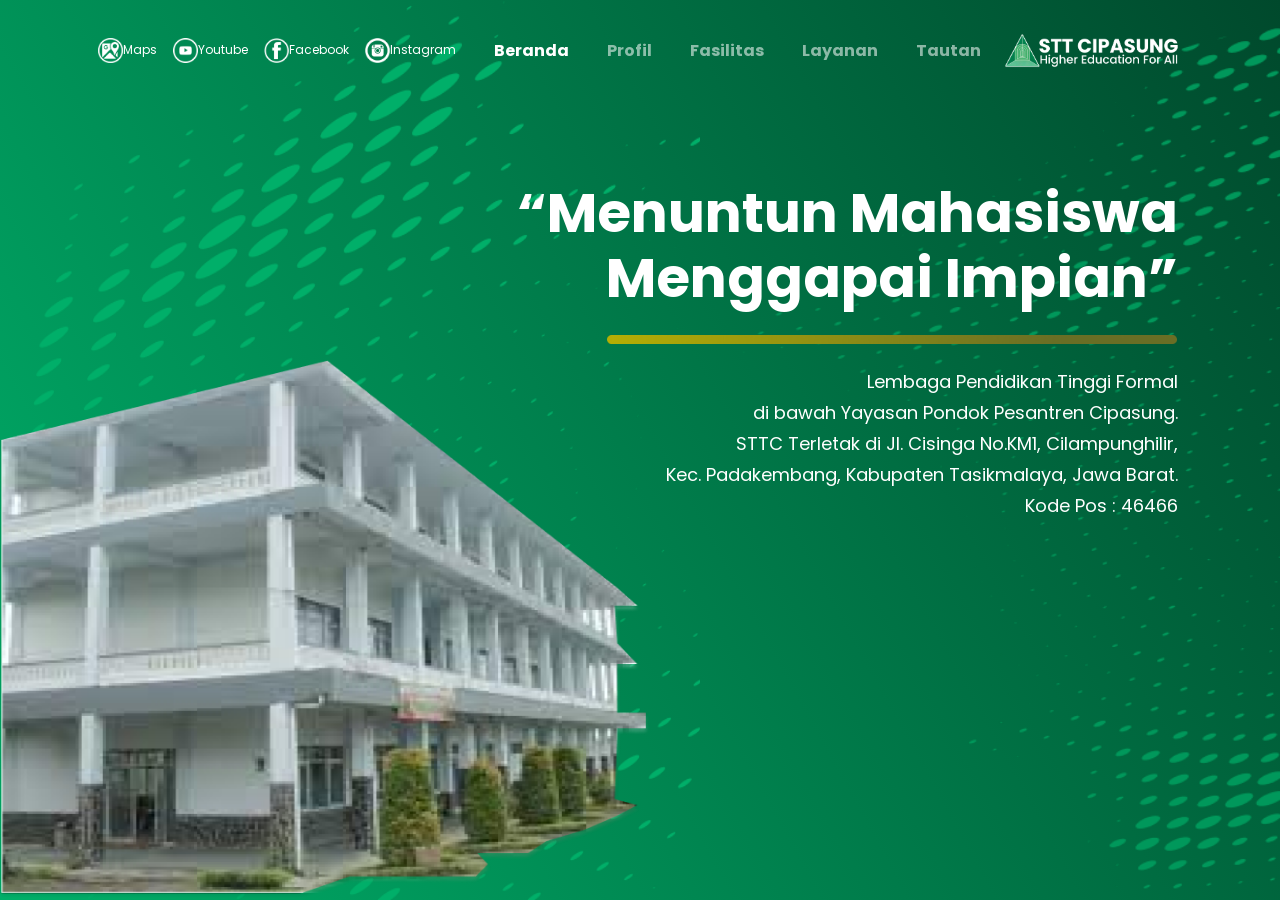
==== index.html @ f6ebe7cc "edit dikit" ====
<!doctype html>
<html lang="en">

<head>
    <!-- Required meta tags -->
    <meta charset="utf-8">
    <meta name="viewport" content="width=device-width, initial-scale=1">

    <!-- Bootstrap CSS -->
    <link href="https://cdn.jsdelivr.net/npm/bootstrap@5.0.2/dist/css/bootstrap.min.css" rel="stylesheet"
        integrity="sha384-EVSTQN3/azprG1Anm3QDgpJLIm9Nao0Yz1ztcQTwFspd3yD65VohhpuuCOmLASjC" crossorigin="anonymous">

    <!-- Font -->
    <link rel="preconnect" href="https://fonts.googleapis.com">
    <link rel="preconnect" href="https://fonts.gstatic.com" crossorigin>
    <link href="https://fonts.googleapis.com/css2?family=Poppins:wght@400;500;700&display=swap" rel="stylesheet">

    <!-- Koneksi CSS -->
    <link rel="stylesheet" href="css/style.css">

    <!-- Logo Title -->
    <link rel="icon" href="assets/img/Logo.png">

    <!-- JUDUL WEBSITE -->
    <title>Kampus STTC</title>
</head>

<body>

    <!-- Navbar -->
    <nav class="navbar navbar-expand-lg navbar-dark bg-transparent position-fixed w-100">
        <div class="container">
            <a class="navbar-brand" href="#"></a>
            <button class="navbar-toggler" type="button" data-bs-toggle="collapse" data-bs-target="#navbarNav"
                aria-controls="navbarNav" aria-expanded="false" aria-label="Toggle navigation">
                <span class="navbar-toggler-icon"></span>
            </button>
            <div class="collapse navbar-collapse" id="navbarNav">

                <!-- SOSIAL MEDIA -->
                <a class="navbar-brand" href="https://maps.app.goo.gl/dhpq7kBqmRkPsRoR9" target="_blank">
                    <img src="assets/img/maps.png" alt="" width="25" height="25">Maps
                </a>
                <a class="navbar-brand" href="https://www.youtube.com/@sttcipasung4945" target="_blank">
                    <img src="assets/img/yt.png" alt="" width="25" height="25">Youtube
                </a>
                <a class="navbar-brand" href="https://www.facebook.com/sttcipasung" target="_blank">
                    <img src="assets/img/fb.png" alt="" width="25" height="25">Facebook
                </a>
                <a class="navbar-brand" href="https://www.instagram.com/sttcipasung_official/" target="_blank">
                    <img src="assets/img/ig2.png" alt="" width="25" height="25">Instagram
                </a>

                <!-- NAVBAR BERANDA -->
                <ul class="navbar-nav mx-auto">
                    <div class="kolom">
                        <li class="nav-item mx-2">
                            <a class="nav-link active" aria-current="page" href="#">Beranda</a>
                        </li>
                    </div>
                    <div class="kolom">
                        <li class="nav-item mx-2">
                            <a class="nav-link" href="profil.html">Profil</a>
                        </li>
                    </div>
                    <div class="kolom">
                        <li class="nav-item mx-2">
                            <a class="nav-link" href="fasilitas.html">Fasilitas</a>
                        </li>
                    </div>
                    <div class="kolom">
                        <li class="nav-item mx-2">
                            <a class="nav-link" href="layanan.html">Layanan</a>
                        </li>
                    </div>
                    <div class="kolom">
                        <li class="nav-item mx-2">
                            <a class="nav-link" href="tautan.html">Tautan</a>
                        </li>
                    </div>
                </ul>

                <!-- LOGO STTC KANAN NAVBAR -->
                <a class="navbar-brand">
                    <img src="assets/img/kanan.png" alt="" width="180" height="35">
                </a>
            </div>
        </div>
    </nav>

    <!-- Hero Section -->
    <section id="hero">
        <div class="container h-100">
            <div class="row h-100">
                <div class="col-12 hero-tagline">
                    <h1>“Menuntun Mahasiswa
                        Menggapai Impian”</h1>
                        <img src="assets/img/Rectangle 11.png" alt="" id="garis">
                    <p>
                        Lembaga Pendidikan Tinggi Formal
                    </p>
                    <p>
                        di bawah Yayasan Pondok Pesantren Cipasung.

                    </p>
                    <p>
                        STTC Terletak di Jl. Cisinga No.KM1, Cilampunghilir, 
                    </p>
                    <p>
                        Kec. Padakembang, Kabupaten Tasikmalaya, Jawa Barat.
                    </p>
                    <p>Kode Pos : 46466</p>
                </div>
            </div>
            <img src="assets/img/Mask group.png" alt="" class="h-100 position-absolute start-0 top-0" height="100"
                width="700">
            <img src="assets/img/Mask group (2).png" alt="" class="position-absolute start-0 bottom-0" width="650px"
                height="540px">
            <img src="assets/img/Mask group (1).png" alt="" class="acsen-img h-100 position-absolute end-0 top-0" width="600">
        </div>
    </section>













    <!-- Optional JavaScript; choose one of the two! -->

    <!-- Option 1: Bootstrap Bundle with Popper -->
    <script src="https://cdn.jsdelivr.net/npm/bootstrap@5.0.2/dist/js/bootstrap.bundle.min.js"
        integrity="sha384-MrcW6ZMFYlzcLA8Nl+NtUVF0sA7MsXsP1UyJoMp4YLEuNSfAP+JcXn/tWtIaxVXM"
        crossorigin="anonymous"></script>

    <!-- Option 2: Separate Popper and Bootstrap JS -->
    <!--
    <script src="https://cdn.jsdelivr.net/npm/@popperjs/core@2.9.2/dist/umd/popper.min.js" integrity="sha384-IQsoLXl5PILFhosVNubq5LC7Qb9DXgDA9i+tQ8Zj3iwWAwPtgFTxbJ8NT4GN1R8p" crossorigin="anonymous"></script>
    <script src="https://cdn.jsdelivr.net/npm/bootstrap@5.0.2/dist/js/bootstrap.min.js" integrity="sha384-cVKIPhGWiC2Al4u+LWgxfKTRIcfu0JTxR+EQDz/bgldoEyl4H0zUF0QKbrJ0EcQF" crossorigin="anonymous"></script>
    -->
</body>

</html>
---- css/style.css ----
:root {
    --pr-color : #00AF69;
}

body{
    font-family: "Poppins", sans-serif;
    background-color: #fff;
}

/* Navbar Style */

.navbar{
    margin-top: 20px;
    z-index: 3;
}

* {
    z-index: 2;
}

.navbar-brand{
    font-size: 12px;
}

.nav-link.active{
    font-weight: 700;
}

.nav-link{
    font-weight: 700;
    font-size: 16px;
}

.kolom{
    padding-left: 3px;
    padding-right: 3px;
}

/* Hero Section */

#hero{
    background: linear-gradient(61deg, var(--pr-color), #00492C);
    height: 100vh;
    width: 100%;
}

.hero-tagline p{
    color: #fff;
    font-size: 18px;
    margin-left: 500px;
    margin-right: 20px;
    text-align: right;
    line-height: 15px;
}

.hero-tagline h1{
    color: #fff;
    font-weight: 700;
    font-size: 55px;
    margin-left: 400px;
    margin-right: 20px;
    margin-top: 180px;
    margin-bottom: 25px;
    text-align: right;
    line-height: 65px;
}

#garis {
    margin-left: 525px;
    margin-bottom: 30px;
    width: 570px;
}

.acsen-img{
    z-index: 1;
}
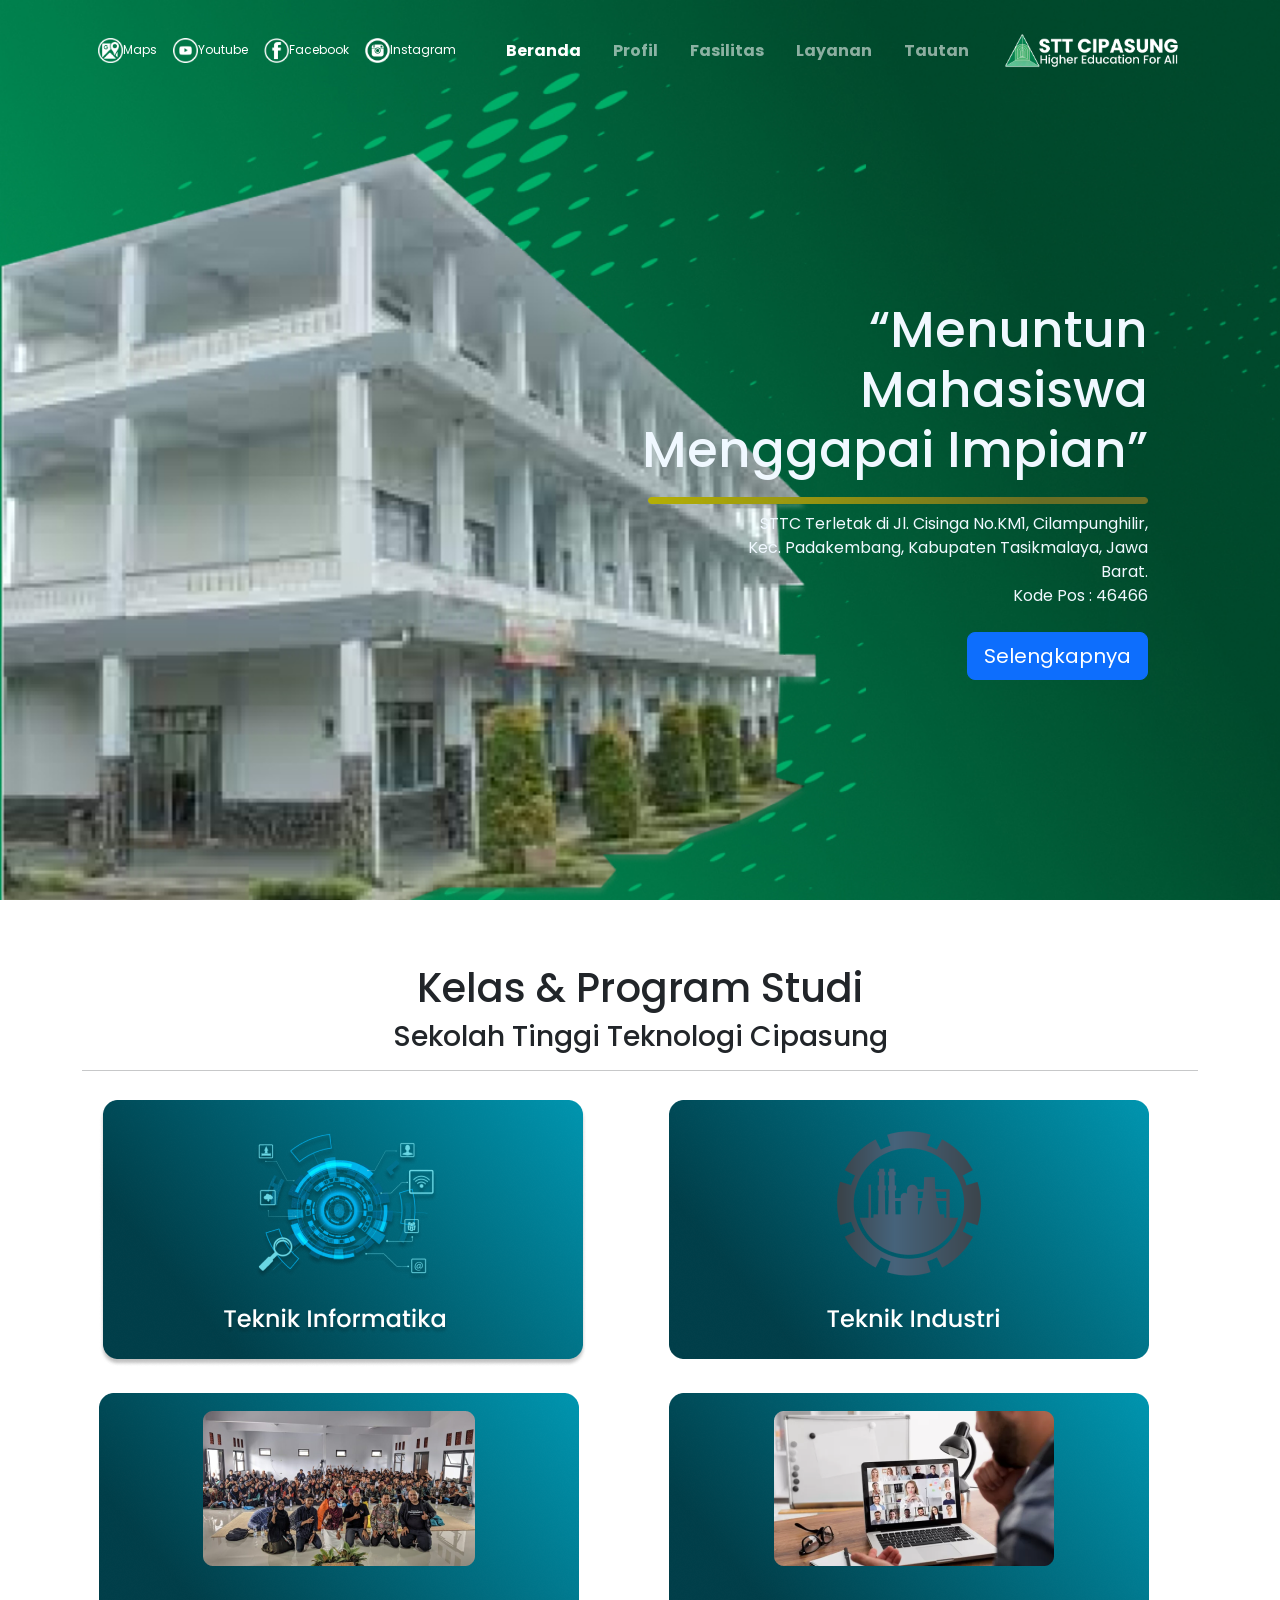
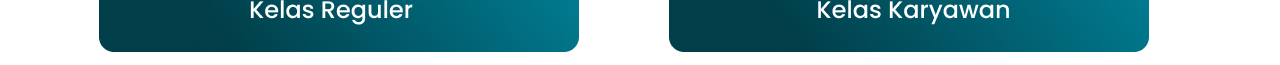
==== commit c4c76bf0: "rombak" ====
--- a/index.html
+++ b/index.html
@@ -1,124 +1,131 @@
-<!doctype html>
+<!DOCTYPE html>
 <html lang="en">
 
 <head>
-    <!-- Required meta tags -->
-    <meta charset="utf-8">
-    <meta name="viewport" content="width=device-width, initial-scale=1">
-
-    <!-- Bootstrap CSS -->
-    <link href="https://cdn.jsdelivr.net/npm/bootstrap@5.0.2/dist/css/bootstrap.min.css" rel="stylesheet"
-        integrity="sha384-EVSTQN3/azprG1Anm3QDgpJLIm9Nao0Yz1ztcQTwFspd3yD65VohhpuuCOmLASjC" crossorigin="anonymous">
-
-    <!-- Font -->
+    <meta charset="UTF-8" />
+    <meta name="viewport" content="width=device-width, initial-scale=1.0" />
+    <title>Sekolah Tinggi Teknik Cipasung</title>
+    <link href="https://cdn.jsdelivr.net/npm/bootstrap@5.3.3/dist/css/bootstrap.min.css" rel="stylesheet"
+        integrity="sha384-QWTKZyjpPEjISv5WaRU9OFeRpok6YctnYmDr5pNlyT2bRjXh0JMhjY6hW+ALEwIH" crossorigin="anonymous" />
     <link rel="preconnect" href="https://fonts.googleapis.com">
     <link rel="preconnect" href="https://fonts.gstatic.com" crossorigin>
     <link href="https://fonts.googleapis.com/css2?family=Poppins:wght@400;500;700&display=swap" rel="stylesheet">
-
-    <!-- Koneksi CSS -->
     <link rel="stylesheet" href="css/style.css">
-
-    <!-- Logo Title -->
-    <link rel="icon" href="assets/img/Logo.png">
-
-    <!-- JUDUL WEBSITE -->
-    <title>Kampus STTC</title>
+    <link rel="shortcut icon" href="assets/img/Logo.png" type="image/x-icon">
 </head>
 
 <body>
 
-    <!-- Navbar -->
-    <nav class="navbar navbar-expand-lg navbar-dark bg-transparent position-fixed w-100">
-        <div class="container">
-            <a class="navbar-brand" href="#"></a>
-            <button class="navbar-toggler" type="button" data-bs-toggle="collapse" data-bs-target="#navbarNav"
-                aria-controls="navbarNav" aria-expanded="false" aria-label="Toggle navigation">
-                <span class="navbar-toggler-icon"></span>
-            </button>
-            <div class="collapse navbar-collapse" id="navbarNav">
+    <header>
+        <!-- Navbar -->
+        <nav class="navbar navbar-expand-lg navbar-dark position-absolute w-100">
+            <div class="container">
+                <a class="navbar-brand" href="#"></a>
+                <button class="navbar-toggler" type="button" data-bs-toggle="collapse" data-bs-target="#navbarNav"
+                    aria-controls="navbarNav" aria-expanded="false" aria-label="Toggle navigation">
+                    <span class="navbar-toggler-icon"></span>
+                </button>
+                <div class="collapse navbar-collapse" id="navbarNav">
 
-                <!-- SOSIAL MEDIA -->
-                <a class="navbar-brand" href="https://maps.app.goo.gl/dhpq7kBqmRkPsRoR9" target="_blank">
-                    <img src="assets/img/maps.png" alt="" width="25" height="25">Maps
-                </a>
-                <a class="navbar-brand" href="https://www.youtube.com/@sttcipasung4945" target="_blank">
-                    <img src="assets/img/yt.png" alt="" width="25" height="25">Youtube
-                </a>
-                <a class="navbar-brand" href="https://www.facebook.com/sttcipasung" target="_blank">
-                    <img src="assets/img/fb.png" alt="" width="25" height="25">Facebook
-                </a>
-                <a class="navbar-brand" href="https://www.instagram.com/sttcipasung_official/" target="_blank">
-                    <img src="assets/img/ig2.png" alt="" width="25" height="25">Instagram
-                </a>
+                    <!-- SOSIAL MEDIA -->
+                    <a class="navbar-brand" href="https://maps.app.goo.gl/dhpq7kBqmRkPsRoR9" target="_blank">
+                        <img src="assets/img/maps.png" alt="" width="25" height="25">Maps
+                    </a>
+                    <a class="navbar-brand" href="https://www.youtube.com/@sttcipasung4945" target="_blank">
+                        <img src="assets/img/yt.png" alt="" width="25" height="25">Youtube
+                    </a>
+                    <a class="navbar-brand" href="https://www.facebook.com/sttcipasung" target="_blank">
+                        <img src="assets/img/fb.png" alt="" width="25" height="25">Facebook
+                    </a>
+                    <a class="navbar-brand" href="https://www.instagram.com/sttcipasung_official/" target="_blank">
+                        <img src="assets/img/ig2.png" alt="" width="25" height="25">Instagram
+                    </a>
 
-                <!-- NAVBAR BERANDA -->
-                <ul class="navbar-nav mx-auto">
-                    <div class="kolom">
-                        <li class="nav-item mx-2">
-                            <a class="nav-link active" aria-current="page" href="#">Beranda</a>
-                        </li>
-                    </div>
-                    <div class="kolom">
-                        <li class="nav-item mx-2">
-                            <a class="nav-link" href="profil.html">Profil</a>
-                        </li>
-                    </div>
-                    <div class="kolom">
-                        <li class="nav-item mx-2">
-                            <a class="nav-link" href="fasilitas.html">Fasilitas</a>
-                        </li>
-                    </div>
-                    <div class="kolom">
-                        <li class="nav-item mx-2">
-                            <a class="nav-link" href="layanan.html">Layanan</a>
-                        </li>
-                    </div>
-                    <div class="kolom">
-                        <li class="nav-item mx-2">
-                            <a class="nav-link" href="tautan.html">Tautan</a>
-                        </li>
-                    </div>
-                </ul>
+                    <!-- NAVBAR BERANDA -->
+                    <ul class="navbar-nav mx-auto">
+                        <div class="kolom">
+                            <li class="nav-item mx-2">
+                                <a class="nav-link active" aria-current="page" href="#">Beranda</a>
+                            </li>
+                        </div>
+                        <div class="kolom">
+                            <li class="nav-item mx-2">
+                                <a class="nav-link" href="#">Profil</a>
+                            </li>
+                        </div>
+                        <div class="kolom">
+                            <li class="nav-item mx-2">
+                                <a class="nav-link" href="#">Fasilitas</a>
+                            </li>
+                        </div>
+                        <div class="kolom">
+                            <li class="nav-item mx-2">
+                                <a class="nav-link" href="#">Layanan</a>
+                            </li>
+                        </div>
+                        <div class="kolom">
+                            <li class="nav-item mx-2">
+                                <a class="nav-link" href="#">Tautan</a>
+                            </li>
+                        </div>
+                    </ul>
 
-                <!-- LOGO STTC KANAN NAVBAR -->
-                <a class="navbar-brand">
-                    <img src="assets/img/kanan.png" alt="" width="180" height="35">
-                </a>
+                    <!-- LOGO STTC KANAN NAVBAR -->
+                    <a class="navbar-brand">
+                        <img src="assets/img/kanan.png" alt="" width="180" height="35">
+                    </a>
+                </div>
+            </div>
+        </nav>
+    </header>
+
+    <main>
+        <div class="container-fluid hero d-flex align-items-center justify-content-center">
+            <div class="tagline">
+                <h1>“Menuntun Mahasiswa Menggapai Impian”</h1>
+                <img src="assets/img/Rectangle 11.png" alt="" width="500">
+                <p>STTC Terletak di Jl. Cisinga No.KM1, Cilampunghilir, </p>
+                <p>Kec. Padakembang, Kabupaten Tasikmalaya, Jawa Barat.</p>
+                <p>Kode Pos : 46466</p><br>
+                <button class="btn btn-lg btn-primary">Selengkapnya</button>
             </div>
         </div>
-    </nav>
 
-    <!-- Hero Section -->
-    <section id="hero">
-        <div class="container h-100">
-            <div class="row h-100">
-                <div class="col-12 hero-tagline">
-                    <h1>“Menuntun Mahasiswa
-                        Menggapai Impian”</h1>
-                        <img src="assets/img/Rectangle 11.png" alt="" id="garis">
-                    <p>
-                        Lembaga Pendidikan Tinggi Formal
-                    </p>
-                    <p>
-                        di bawah Yayasan Pondok Pesantren Cipasung.
-
-                    </p>
-                    <p>
-                        STTC Terletak di Jl. Cisinga No.KM1, Cilampunghilir, 
-                    </p>
-                    <p>
-                        Kec. Padakembang, Kabupaten Tasikmalaya, Jawa Barat.
-                    </p>
-                    <p>Kode Pos : 46466</p>
+        <div class="container">
+            <div class="row">
+                <div class="col-md-12">
+                    <center>
+                        <h1>Kelas & Program Studi</h1>
+                    <h3>Sekolah Tinggi Teknologi Cipasung</h3>
+                    <hr>
+                    </center>
                 </div>
             </div>
-            <img src="assets/img/Mask group.png" alt="" class="h-100 position-absolute start-0 top-0" height="100"
-                width="700">
-            <img src="assets/img/Mask group (2).png" alt="" class="position-absolute start-0 bottom-0" width="650px"
-                height="540px">
-            <img src="assets/img/Mask group (1).png" alt="" class="acsen-img h-100 position-absolute end-0 top-0" width="600">
+            <div class="row">
+                <div class="col-sm-6 my-1">
+                    <button class="btn btn-lg">
+                        <img src="assets/img/Group 1.png" alt="">
+                    </button>
+                </div>
+                <div class="col-sm-6 my-1">
+                    <button class="btn btn-lg">
+                        <img src="assets/img/Group 2.png" alt="">
+                    </button>
+                </div>
+                <div class="col-sm-6 my-1">
+                    <button class="btn btn-lg">
+                        <img src="assets/img/Group 3.png" alt="">
+                    </button>
+                </div>
+                <div class="col-sm-6 my-1">
+                    <button class="btn btn-lg">
+                        <img src="assets/img/Group 4.png" alt="">
+                    </button>
+                </div>
+            </div>
         </div>
-    </section>
+
+    </main>
 
 
 
@@ -127,23 +134,15 @@
 
 
 
-
-
-
-
-
-    <!-- Optional JavaScript; choose one of the two! -->
-
-    <!-- Option 1: Bootstrap Bundle with Popper -->
-    <script src="https://cdn.jsdelivr.net/npm/bootstrap@5.0.2/dist/js/bootstrap.bundle.min.js"
-        integrity="sha384-MrcW6ZMFYlzcLA8Nl+NtUVF0sA7MsXsP1UyJoMp4YLEuNSfAP+JcXn/tWtIaxVXM"
+    <script src="https://cdn.jsdelivr.net/npm/bootstrap@5.3.3/dist/js/bootstrap.bundle.min.js"
+        integrity="sha384-YvpcrYf0tY3lHB60NNkmXc5s9fDVZLESaAA55NDzOxhy9GkcIdslK1eN7N6jIeHz"
         crossorigin="anonymous"></script>
-
-    <!-- Option 2: Separate Popper and Bootstrap JS -->
-    <!--
-    <script src="https://cdn.jsdelivr.net/npm/@popperjs/core@2.9.2/dist/umd/popper.min.js" integrity="sha384-IQsoLXl5PILFhosVNubq5LC7Qb9DXgDA9i+tQ8Zj3iwWAwPtgFTxbJ8NT4GN1R8p" crossorigin="anonymous"></script>
-    <script src="https://cdn.jsdelivr.net/npm/bootstrap@5.0.2/dist/js/bootstrap.min.js" integrity="sha384-cVKIPhGWiC2Al4u+LWgxfKTRIcfu0JTxR+EQDz/bgldoEyl4H0zUF0QKbrJ0EcQF" crossorigin="anonymous"></script>
-    -->
+    <script src="https://cdn.jsdelivr.net/npm/@popperjs/core@2.11.8/dist/umd/popper.min.js"
+        integrity="sha384-I7E8VVD/ismYTF4hNIPjVp/Zjvgyol6VFvRkX/vR+Vc4jQkC+hVqc2pM8ODewa9r"
+        crossorigin="anonymous"></script>
+    <script src="https://cdn.jsdelivr.net/npm/bootstrap@5.3.3/dist/js/bootstrap.min.js"
+        integrity="sha384-0pUGZvbkm6XF6gxjEnlmuGrJXVbNuzT9qBBavbLwCsOGabYfZo0T0to5eqruptLy"
+        crossorigin="anonymous"></script>
 </body>
 
 </html>
--- a/css/style.css
+++ b/css/style.css
@@ -1,76 +1,73 @@
-:root {
-    --pr-color : #00AF69;
-}
-
-body{
+body {
     font-family: "Poppins", sans-serif;
-    background-color: #fff;
 }
 
 /* Navbar Style */
 
-.navbar{
+.navbar {
     margin-top: 20px;
-    z-index: 3;
+
 }
 
-* {
-    z-index: 2;
-}
 
-.navbar-brand{
+.navbar-brand {
     font-size: 12px;
 }
 
-.nav-link.active{
+.nav-link.active {
     font-weight: 700;
 }
 
-.nav-link{
+.nav-link {
     font-weight: 700;
     font-size: 16px;
 }
 
-.kolom{
-    padding-left: 3px;
-    padding-right: 3px;
+
+/* RESPONSIVE CSS
+    -------------------------------------------------- */
+
+@media (min-width: 40em) {
+
+    /* Bump up size of carousel content */
+    .carousel-caption p {}
+
+    .featurette-heading {}
 }
 
-/* Hero Section */
-
-#hero{
-    background: linear-gradient(61deg, var(--pr-color), #00492C);
-    height: 100vh;
-    width: 100%;
+@media (min-width: 62em) {
+    .featurette-heading {}
 }
 
-.hero-tagline p{
-    color: #fff;
-    font-size: 18px;
-    margin-left: 500px;
-    margin-right: 20px;
-    text-align: right;
-    line-height: 15px;
+
+.hero {
+    /* https://images.unsplash.com/photo-1543157145-f78c636d023d?ixlib=rb-1.2.1&ixid=eyJhcHBfaWQiOjEyMDd9&auto=format&fit=crop&w=2550&q=80 */
+    background: url('../cover.jpg');
+    background-position: top left;
+    background-size: cover;
+    height: 100vh;
+    margin-bottom: 4rem;
+
 }
 
-.hero-tagline h1{
-    color: #fff;
-    font-weight: 700;
-    font-size: 55px;
-    margin-left: 400px;
-    margin-right: 20px;
-    margin-top: 180px;
-    margin-bottom: 25px;
+.tagline{
     text-align: right;
-    line-height: 65px;
+    color: aliceblue;
+    justify-items: right;
+    
+    margin-right: 120px;
 }
 
-#garis {
-    margin-left: 525px;
-    margin-bottom: 30px;
-    width: 570px;
+.tagline h1{
+    margin-left: 600px;
+    font-size: 50px;
+    font-weight: 700px;
+   padding-top: 80px;
+   
 }
 
-.acsen-img{
-    z-index: 1;
+.tagline p{
+    margin-left: 700px;
+    margin-top: 0px;
+    margin-bottom: 0px;
 }
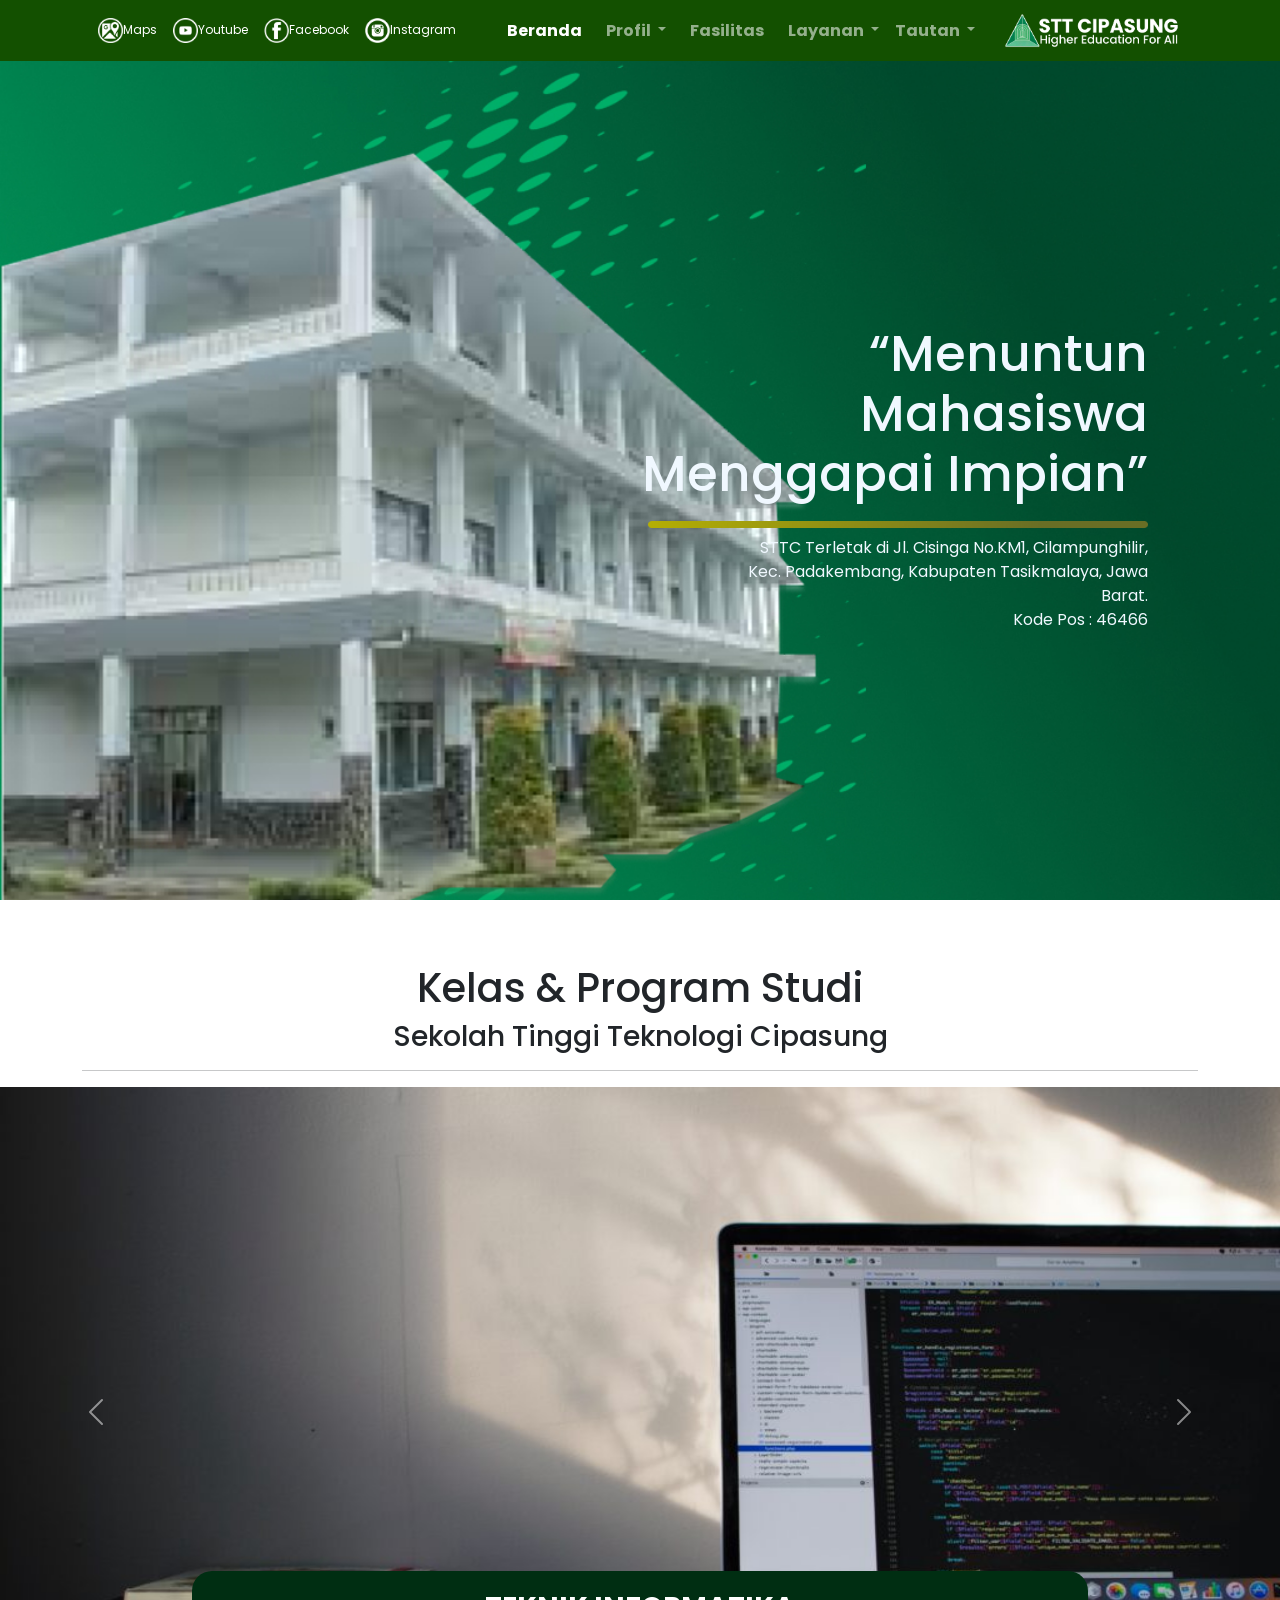
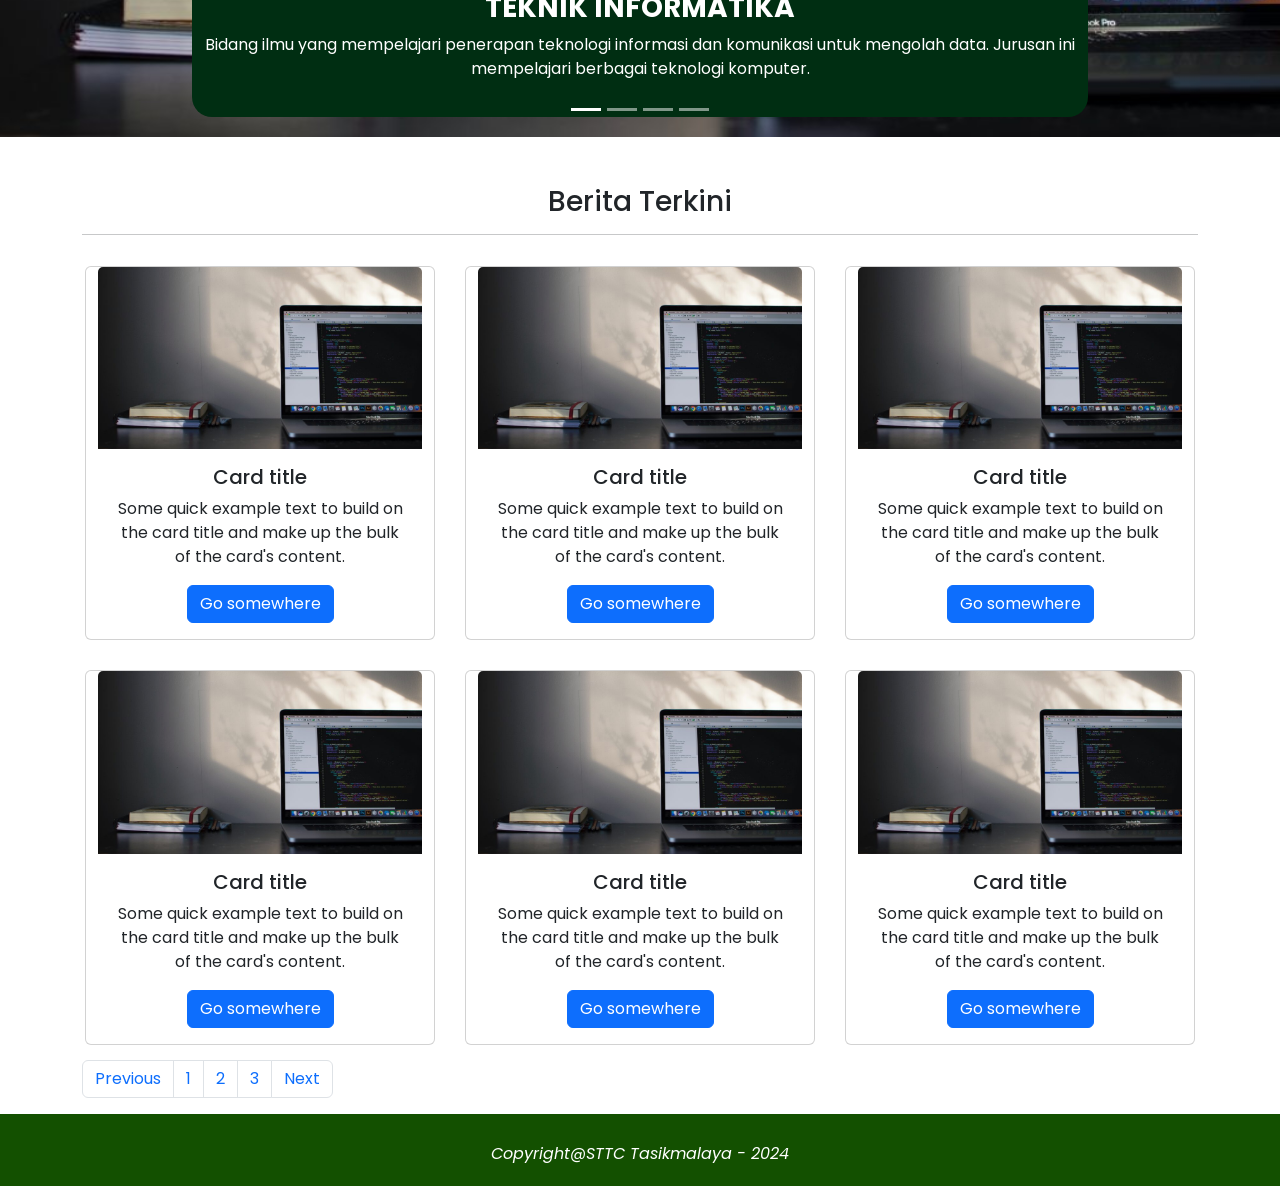
==== commit 27bae322: "penambahan tata letak" ====
--- a/index.html
+++ b/index.html
@@ -18,7 +18,7 @@
 
     <header>
         <!-- Navbar -->
-        <nav class="navbar navbar-expand-lg navbar-dark position-absolute w-100">
+        <nav class="navbar navbar-expand-lg navbar-dark fixed-top">
             <div class="container">
                 <a class="navbar-brand" href="#"></a>
                 <button class="navbar-toggler" type="button" data-bs-toggle="collapse" data-bs-target="#navbarNav"
@@ -49,8 +49,47 @@
                             </li>
                         </div>
                         <div class="kolom">
-                            <li class="nav-item mx-2">
-                                <a class="nav-link" href="#">Profil</a>
+                            <li class="nav-item dropdown">
+                                <a class="nav-link dropdown-toggle" href="#" id="navbarDropdown" role="button"
+                                    data-bs-toggle="dropdown" aria-expanded="false">
+                                    Profil
+                                </a>
+                                <ul class="dropdown-menu" aria-labelledby="navbarDropdown">
+                                    <li><a class="dropdown-item" href="#">Tentang</a></li>
+                                    <li>
+                                        <hr class="dropdown-divider">
+                                    </li>
+                                    <li><a class="dropdown-item" href="#">Statuta STTC</a></li>
+                                    <li>
+                                        <hr class="dropdown-divider">
+                                    </li>
+                                    <li><a class="dropdown-item" href="#">Rencana Induk Pengembangan</a></li>
+                                    <li>
+                                        <hr class="dropdown-divider">
+                                    </li>
+                                    <li><a class="dropdown-item" href="#">Organisasi</a></li>
+                                    <li>
+                                    <li>
+                                        <hr class="dropdown-divider">
+                                    </li>
+                                    <li><a class="dropdown-item" href="#">Profil Pemrakarsa</a></li>
+                                    <li>
+                                    <li>
+                                        <hr class="dropdown-divider">
+                                    </li>
+                                    <li><a class="dropdown-item" href="#">Kinerja Tahunan</a></li>
+                                    <li>
+                                    <li>
+                                        <hr class="dropdown-divider">
+                                    </li>
+                                    <li><a class="dropdown-item" href="#">SK Kode Etik</a></li>
+                                    <li>
+                                    <li>
+                                        <hr class="dropdown-divider">
+                                    </li>
+                                    <li><a class="dropdown-item" href="#">Akreditasi</a></li>
+                                    <li>
+                                </ul>
                             </li>
                         </div>
                         <div class="kolom">
@@ -59,16 +98,53 @@
                             </li>
                         </div>
                         <div class="kolom">
-                            <li class="nav-item mx-2">
-                                <a class="nav-link" href="#">Layanan</a>
-                            </li>
-                        </div>
-                        <div class="kolom">
-                            <li class="nav-item mx-2">
-                                <a class="nav-link" href="#">Tautan</a>
+                            <li class="nav-item dropdown">
+                                <a class="nav-link dropdown-toggle" href="#" id="navbarDropdown" role="button"
+                                    data-bs-toggle="dropdown" aria-expanded="false">
+                                    Layanan
+                                </a>
+                                <ul class="dropdown-menu" aria-labelledby="navbarDropdown">
+                                    <li><a class="dropdown-item" href="#">E-Learning</a></li>
+                                    <li>
+                                        <hr class="dropdown-divider">
+                                    </li>
+                                    <li><a class="dropdown-item" href="#">Perpustakaan Digital</a></li>
+                                    <li>
+                                        <hr class="dropdown-divider">
+                                    </li>
+                                    <li><a class="dropdown-item" href="#">Jurnal</a></li>
+                                    <li>
+                                        <hr class="dropdown-divider">
+                                    </li>
+                                    <li><a class="dropdown-item" href="#">Verifikasi Ijazah</a></li>
+                                </ul>
+                            </li>
+                        </div>
+                        <div class="kolom">
+                            <li class="nav-item dropdown">
+                                <a class="nav-link dropdown-toggle" href="#" id="navbarDropdown" role="button"
+                                    data-bs-toggle="dropdown" aria-expanded="false">
+                                    Tautan
+                                </a>
+                                <ul class="dropdown-menu" aria-labelledby="navbarDropdown">
+                                    <li><a class="dropdown-item" href="#">LPPM</a></li>
+                                    <li>
+                                        <hr class="dropdown-divider">
+                                    </li>
+                                    <li><a class="dropdown-item" href="#">UPM</a></li>
+                                    <li>
+                                        <hr class="dropdown-divider">
+                                    </li>
+                                    <li><a class="dropdown-item" href="#">Login Sevima</a></li>
+                                    <li>
+                                        <hr class="dropdown-divider">
+                                    </li>
+                                    <li><a class="dropdown-item" href="#">PMB Online</a></li>
+                                </ul>
                             </li>
                         </div>
                     </ul>
+
 
                     <!-- LOGO STTC KANAN NAVBAR -->
                     <a class="navbar-brand">
@@ -87,7 +163,7 @@
                 <p>STTC Terletak di Jl. Cisinga No.KM1, Cilampunghilir, </p>
                 <p>Kec. Padakembang, Kabupaten Tasikmalaya, Jawa Barat.</p>
                 <p>Kode Pos : 46466</p><br>
-                <button class="btn btn-lg btn-primary">Selengkapnya</button>
+
             </div>
         </div>
 
@@ -96,44 +172,184 @@
                 <div class="col-md-12">
                     <center>
                         <h1>Kelas & Program Studi</h1>
-                    <h3>Sekolah Tinggi Teknologi Cipasung</h3>
-                    <hr>
+                        <h3>Sekolah Tinggi Teknologi Cipasung</h3>
+                        <hr>
                     </center>
                 </div>
             </div>
+        </div>
+
+
+        <!-- Slide Gambar -->
+        <div id="carouselExampleCaptions" class="carousel slide" data-bs-ride="carousel">
+            <div class="carousel-indicators">
+                <button type="button" data-bs-target="#carouselExampleCaptions" data-bs-slide-to="0" class="active"
+                    aria-current="true" aria-label="Slide 1"></button>
+                <button type="button" data-bs-target="#carouselExampleCaptions" data-bs-slide-to="1"
+                    aria-label="Slide 2"></button>
+                <button type="button" data-bs-target="#carouselExampleCaptions" data-bs-slide-to="2"
+                    aria-label="Slide 3"></button>
+                <button type="button" data-bs-target="#carouselExampleCaptions" data-bs-slide-to="3"
+                    aria-label="Slide 4"></button>
+            </div>
+            <div class="carousel-inner">
+                <div class="carousel-item active">
+                    <img src="assets/if.jpg" class="d-block w-100" alt="" height="650px">
+                    <div class="carousel-caption d-none d-sm-block">
+                        <h3><b>TEKNIK INFORMATIKA</b></h3>
+                        <p>Bidang ilmu yang mempelajari penerapan teknologi informasi dan komunikasi untuk mengolah
+                            data. Jurusan ini mempelajari berbagai teknologi komputer.</p>
+                    </div>
+                </div>
+                <div class="carousel-item">
+                    <img src="assets/ti.jpeg" class="d-block w-100" alt="" height="650px">
+                    <div class="carousel-caption d-none d-md-block">
+                        <h3><b>TEKNIK INDUSTRI</b></h3>
+                        <p>Bidang ilmu yang mempelajari bagaimana mengoptimalisasi kegiatan manusia seperti produksi,
+                            pengelolaan & ekonomi. Teknik industri menggabungkan ilmu teknik dan bisnis untuk merancang,
+                            memperbaiki, dan menerapkan sistem terintegrasi.</p>
+                    </div>
+                </div>
+                <div class="carousel-item ">
+                    <img src="assets/rgl.jpg" class="d-block w-100" alt="" height="650px">
+                    <div class="carousel-caption d-none d-md-block">
+                        <h3><b>KELAS REGULER</b></h3>
+                        <p>Adalah program perkuliahan yang mengikuti jadwal standar dan kurikulum umum, yang biasanya
+                            dilakukan di perguruan tinggi negeri maupun swasta.</p>
+                    </div>
+                </div>
+                <div class="carousel-item ">
+                    <img src="assets/zoom.jpeg" class="d-block w-100" alt="" height="650px">
+                    <div class="carousel-caption d-none d-md-block">
+                        <h3><b>KELAS KARYAWAN</b></h3>
+                        <p>Program perkuliahan yang ditujukan untuk mahasiswa yang sudah bekerja. Program ini dirancang
+                            untuk memungkinkan mahasiswa melanjutkan pendidikannya di luar jam kerja. </p>
+                    </div>
+                </div>
+            </div>
+            <button class="carousel-control-prev" type="button" data-bs-target="#carouselExampleCaptions"
+                data-bs-slide="prev">
+                <span class="carousel-control-prev-icon" aria-hidden="true"></span>
+                <span class="visually-hidden">Previous</span>
+            </button>
+            <button class="carousel-control-next" type="button" data-bs-target="#carouselExampleCaptions"
+                data-bs-slide="next">
+                <span class="carousel-control-next-icon" aria-hidden="true"></span>
+                <span class="visually-hidden">Next</span>
+            </button>
+        </div>
+        <br>
+        <br>
+
+
+        <!--BERITA-->
+        <div class="container">
             <div class="row">
-                <div class="col-sm-6 my-1">
-                    <button class="btn btn-lg">
-                        <img src="assets/img/Group 1.png" alt="">
-                    </button>
-                </div>
-                <div class="col-sm-6 my-1">
-                    <button class="btn btn-lg">
-                        <img src="assets/img/Group 2.png" alt="">
-                    </button>
-                </div>
-                <div class="col-sm-6 my-1">
-                    <button class="btn btn-lg">
-                        <img src="assets/img/Group 3.png" alt="">
-                    </button>
-                </div>
-                <div class="col-sm-6 my-1">
-                    <button class="btn btn-lg">
-                        <img src="assets/img/Group 4.png" alt="">
-                    </button>
+                <div class="col-md-12">
+                    <center>
+                        <h3>Berita Terkini</h3>
+                        <hr>
+                    </center>
                 </div>
             </div>
         </div>
 
+        <div class="container">
+            <div class="row">
+                <div class="card col-sm-4" style="width: 350px;">
+                    <img src="assets/if.jpg" class="card-img-top" alt="...">
+                    <div class="card-body">
+                        <center>
+                            <h5 class="card-title">Card title</h5>
+                            <p class="card-text">Some quick example text to build on the card title and make up the bulk
+                                of the card's content.</p>
+                            <a href="#" class="btn btn-primary">Go somewhere</a>
+                        </center>
+                    </div>
+                </div>
+                <div class="card col-sm-4" style="width: 350px;">
+                    <img src="assets/if.jpg" class="card-img-top" alt="...">
+                    <div class="card-body">
+                        <center>
+                            <h5 class="card-title">Card title</h5>
+                            <p class="card-text">Some quick example text to build on the card title and make up the bulk
+                                of the card's content.</p>
+                            <a href="#" class="btn btn-primary">Go somewhere</a>
+                        </center>
+                    </div>
+                </div>
+                <div class="card col-sm-4" style="width: 350px;">
+                    <img src="assets/if.jpg" class="card-img-top" alt="...">
+                    <div class="card-body">
+                        <center>
+                            <h5 class="card-title">Card title</h5>
+                            <p class="card-text">Some quick example text to build on the card title and make up the bulk
+                                of the card's content.</p>
+                            <a href="#" class="btn btn-primary">Go somewhere</a>
+                        </center>
+                    </div>
+                </div>
+                <div class="card col-sm-4" style="width: 350px;">
+                    <img src="assets/if.jpg" class="card-img-top" alt="...">
+                    <div class="card-body">
+                        <center>
+                            <h5 class="card-title">Card title</h5>
+                            <p class="card-text">Some quick example text to build on the card title and make up the bulk
+                                of the card's content.</p>
+                            <a href="#" class="btn btn-primary">Go somewhere</a>
+                        </center>
+                    </div>
+                </div>
+                <div class="card col-sm-4" style="width: 350px;">
+                    <img src="assets/if.jpg" class="card-img-top" alt="...">
+                    <div class="card-body">
+                        <center>
+                            <h5 class="card-title">Card title</h5>
+                            <p class="card-text">Some quick example text to build on the card title and make up the bulk
+                                of the card's content.</p>
+                            <a href="#" class="btn btn-primary">Go somewhere</a>
+                        </center>
+                    </div>
+                </div>
+                <div class="card col-sm-4" style="width: 350px;">
+                    <img src="assets/if.jpg" class="card-img-top" alt="...">
+                    <div class="card-body">
+                        <center>
+                            <h5 class="card-title">Card title</h5>
+                            <p class="card-text">Some quick example text to build on the card title and make up the bulk
+                                of the card's content.</p>
+                            <a href="#" class="btn btn-primary">Go somewhere</a>
+                        </center>
+                    </div>
+                </div>
+            </div>
+
+            <nav aria-label="Page navigation example" style="justify-items: center;">
+                <ul class="pagination">
+                    <li class="page-item"><a class="page-link" href="#">Previous</a></li>
+                    <li class="page-item"><a class="page-link" href="#">1</a></li>
+                    <li class="page-item"><a class="page-link" href="#">2</a></li>
+                    <li class="page-item"><a class="page-link" href="#">3</a></li>
+                    <li class="page-item"><a class="page-link" href="#">Next</a></li>
+                </ul>
+            </nav>
     </main>
 
-
-
-
-
-
-
-
+    <!-- FOOTER -->
+    <nav class="footer collapse-bottom">
+        <center>
+            <br>
+            <p style="color: white;"><I>Copyright@STTC Tasikmalaya - 2024</I></p>
+        </center>
+    </nav>
+
+
+
+
+
+    <script src="https://cdn.jsdelivr.net/npm/bootstrap@5.3.3/dist/js/bootstrap.bundle.min.js"
+        integrity="sha384-YvpcrYf0tY3lHB60NNkmXc5s9fDVZLESaAA55NDzOxhy9GkcIdslK1eN7N6jIeHz"
+        crossorigin="anonymous"></script>
     <script src="https://cdn.jsdelivr.net/npm/bootstrap@5.3.3/dist/js/bootstrap.bundle.min.js"
         integrity="sha384-YvpcrYf0tY3lHB60NNkmXc5s9fDVZLESaAA55NDzOxhy9GkcIdslK1eN7N6jIeHz"
         crossorigin="anonymous"></script>
@@ -143,6 +359,7 @@
     <script src="https://cdn.jsdelivr.net/npm/bootstrap@5.3.3/dist/js/bootstrap.min.js"
         integrity="sha384-0pUGZvbkm6XF6gxjEnlmuGrJXVbNuzT9qBBavbLwCsOGabYfZo0T0to5eqruptLy"
         crossorigin="anonymous"></script>
+
 </body>
 
 </html>
--- a/css/style.css
+++ b/css/style.css
@@ -5,7 +5,7 @@
 /* Navbar Style */
 
 .navbar {
-    margin-top: 20px;
+    background-color: rgb(19, 80, 0);
 
 }
 
@@ -71,3 +71,18 @@
     margin-top: 0px;
     margin-bottom: 0px;
 }
+
+
+.carousel-caption {
+    background-color: rgb(0, 46, 18);
+    border-radius: 20px;
+}
+
+.card {
+    margin: 15px;
+}
+
+.footer {
+    background-color: rgb(19, 80, 0);
+    padding: 4px;
+}
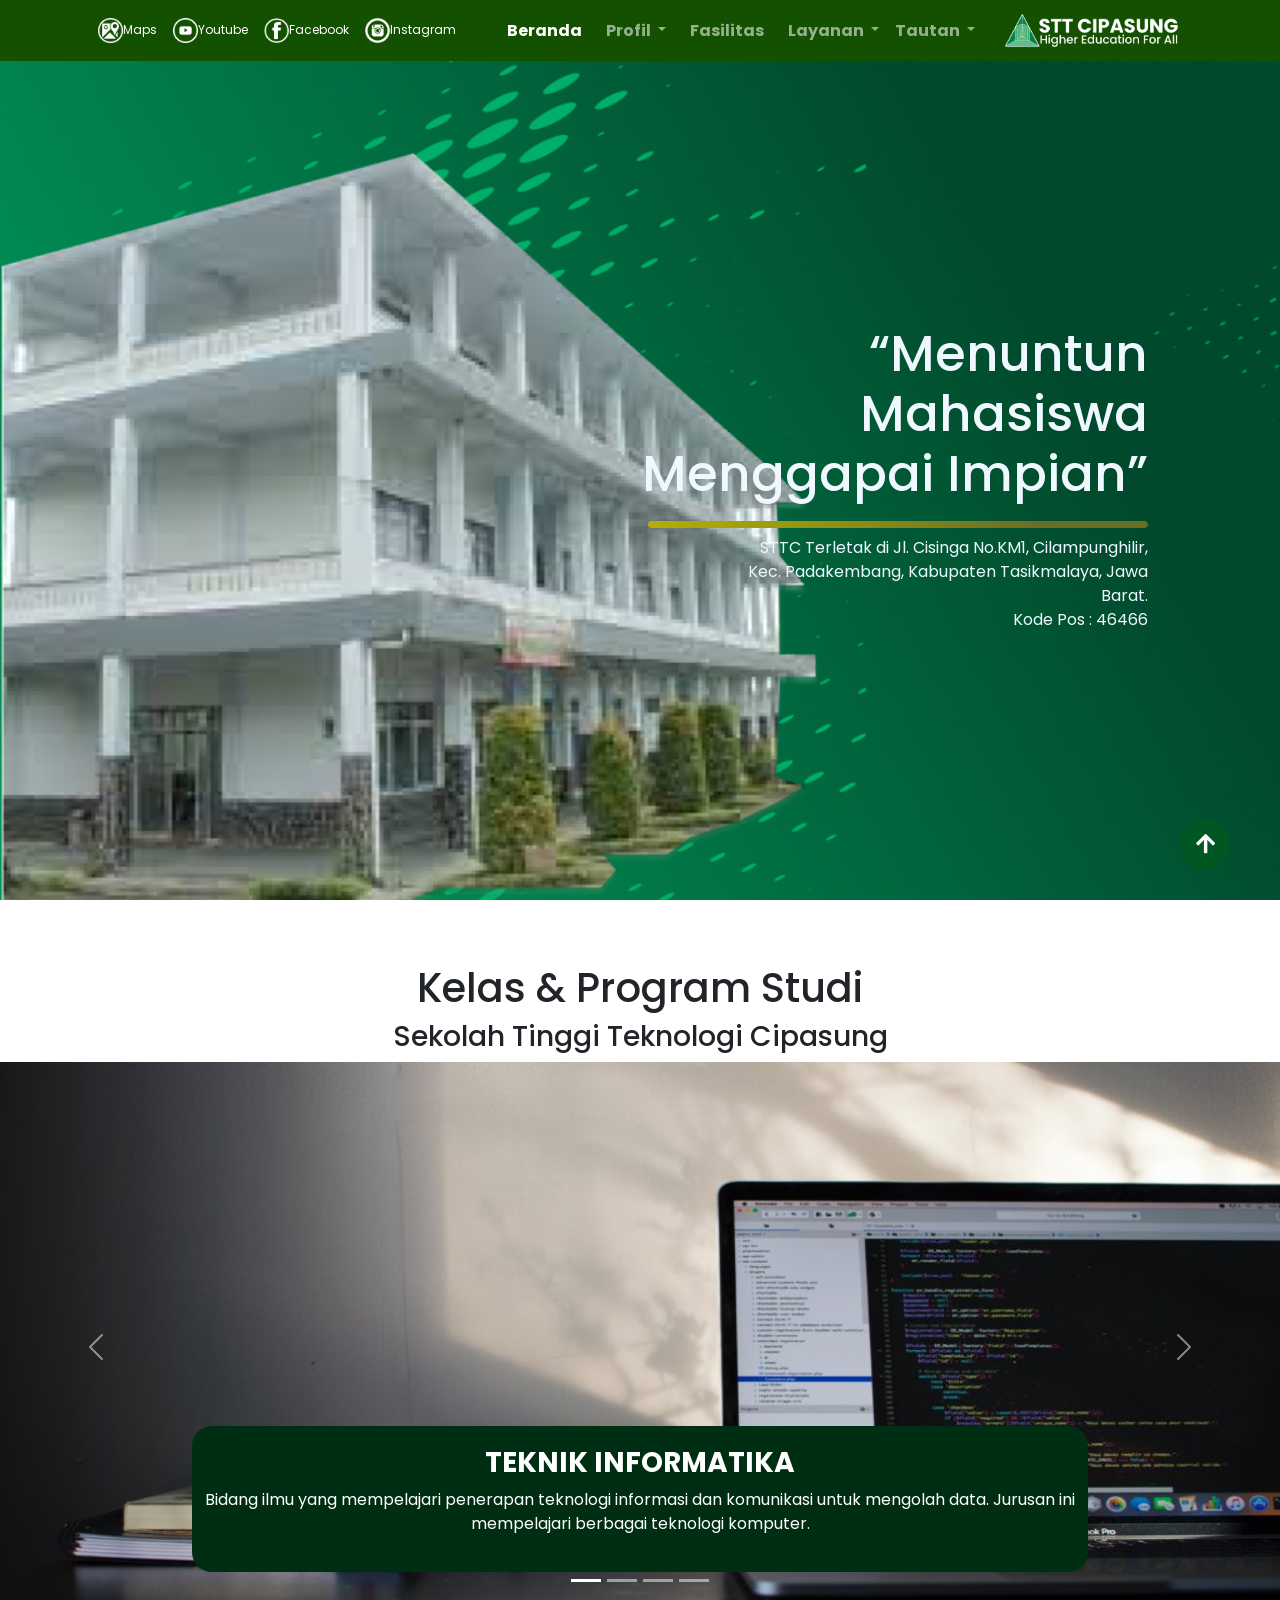
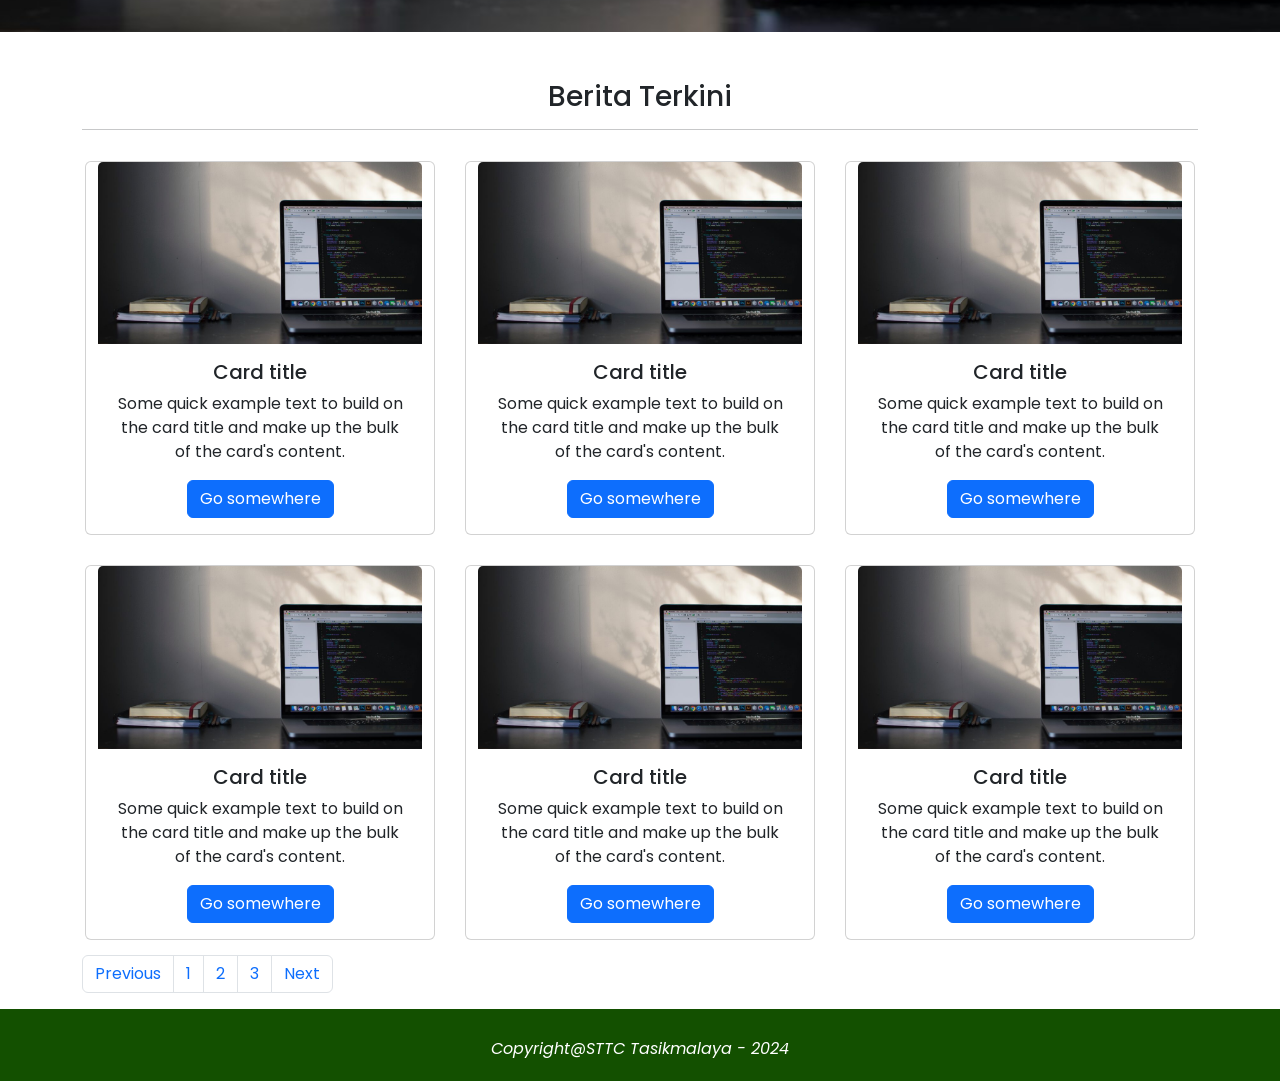
==== commit 6076f743: "tambah scroll button" ====
--- a/index.html
+++ b/index.html
@@ -12,6 +12,7 @@
     <link href="https://fonts.googleapis.com/css2?family=Poppins:wght@400;500;700&display=swap" rel="stylesheet">
     <link rel="stylesheet" href="css/style.css">
     <link rel="shortcut icon" href="assets/img/Logo.png" type="image/x-icon">
+    <link rel="stylesheet" href="https://use.fontawesome.com/releases/v5.4.1/css/all.css">
 </head>
 
 <body>
@@ -173,7 +174,7 @@
                     <center>
                         <h1>Kelas & Program Studi</h1>
                         <h3>Sekolah Tinggi Teknologi Cipasung</h3>
-                        <hr>
+                    
                     </center>
                 </div>
             </div>
@@ -194,7 +195,7 @@
             </div>
             <div class="carousel-inner">
                 <div class="carousel-item active">
-                    <img src="assets/if.jpg" class="d-block w-100" alt="" height="650px">
+                    <img src="assets/if.jpg" class="d-block w-100" alt="" height="570px">
                     <div class="carousel-caption d-none d-sm-block">
                         <h3><b>TEKNIK INFORMATIKA</b></h3>
                         <p>Bidang ilmu yang mempelajari penerapan teknologi informasi dan komunikasi untuk mengolah
@@ -202,7 +203,7 @@
                     </div>
                 </div>
                 <div class="carousel-item">
-                    <img src="assets/ti.jpeg" class="d-block w-100" alt="" height="650px">
+                    <img src="assets/ti.jpeg" class="d-block w-100" alt="" height="570px">
                     <div class="carousel-caption d-none d-md-block">
                         <h3><b>TEKNIK INDUSTRI</b></h3>
                         <p>Bidang ilmu yang mempelajari bagaimana mengoptimalisasi kegiatan manusia seperti produksi,
@@ -211,7 +212,7 @@
                     </div>
                 </div>
                 <div class="carousel-item ">
-                    <img src="assets/rgl.jpg" class="d-block w-100" alt="" height="650px">
+                    <img src="assets/rgl.jpg" class="d-block w-100" alt="" height="570px">
                     <div class="carousel-caption d-none d-md-block">
                         <h3><b>KELAS REGULER</b></h3>
                         <p>Adalah program perkuliahan yang mengikuti jadwal standar dan kurikulum umum, yang biasanya
@@ -219,7 +220,7 @@
                     </div>
                 </div>
                 <div class="carousel-item ">
-                    <img src="assets/zoom.jpeg" class="d-block w-100" alt="" height="650px">
+                    <img src="assets/zoom.jpeg" class="d-block w-100" alt="" height="570px">
                     <div class="carousel-caption d-none d-md-block">
                         <h3><b>KELAS KARYAWAN</b></h3>
                         <p>Program perkuliahan yang ditujukan untuk mahasiswa yang sudah bekerja. Program ini dirancang
@@ -333,6 +334,11 @@
                     <li class="page-item"><a class="page-link" href="#">Next</a></li>
                 </ul>
             </nav>
+
+            
+            
+
+
     </main>
 
     <!-- FOOTER -->
@@ -342,8 +348,11 @@
             <p style="color: white;"><I>Copyright@STTC Tasikmalaya - 2024</I></p>
         </center>
     </nav>
-
-
+    <section>
+        
+    </section>
+
+    <a class="gotopbtn" href="#"> <i class="fas fa-arrow-up"></i></a>
 
 
 
--- a/css/style.css
+++ b/css/style.css
@@ -76,6 +76,11 @@
 .carousel-caption {
     background-color: rgb(0, 46, 18);
     border-radius: 20px;
+    margin-bottom: 40px;
+}
+
+.carousel-indicators {
+    margin-bottom: 40px;
 }
 
 .card {
@@ -85,4 +90,20 @@
 .footer {
     background-color: rgb(19, 80, 0);
     padding: 4px;
-}+}
+
+.gotopbtn{
+    position: fixed;
+    width: 50px;
+    height: 50px;
+    background: #015722;
+    bottom: 30px;
+    right: 50px;
+    border-radius: 100px;
+  
+    text-decoration: none;
+    text-align: center;
+    line-height: 50px;
+    color: rgb(255, 255, 255);
+    font-size: 22px;
+  }
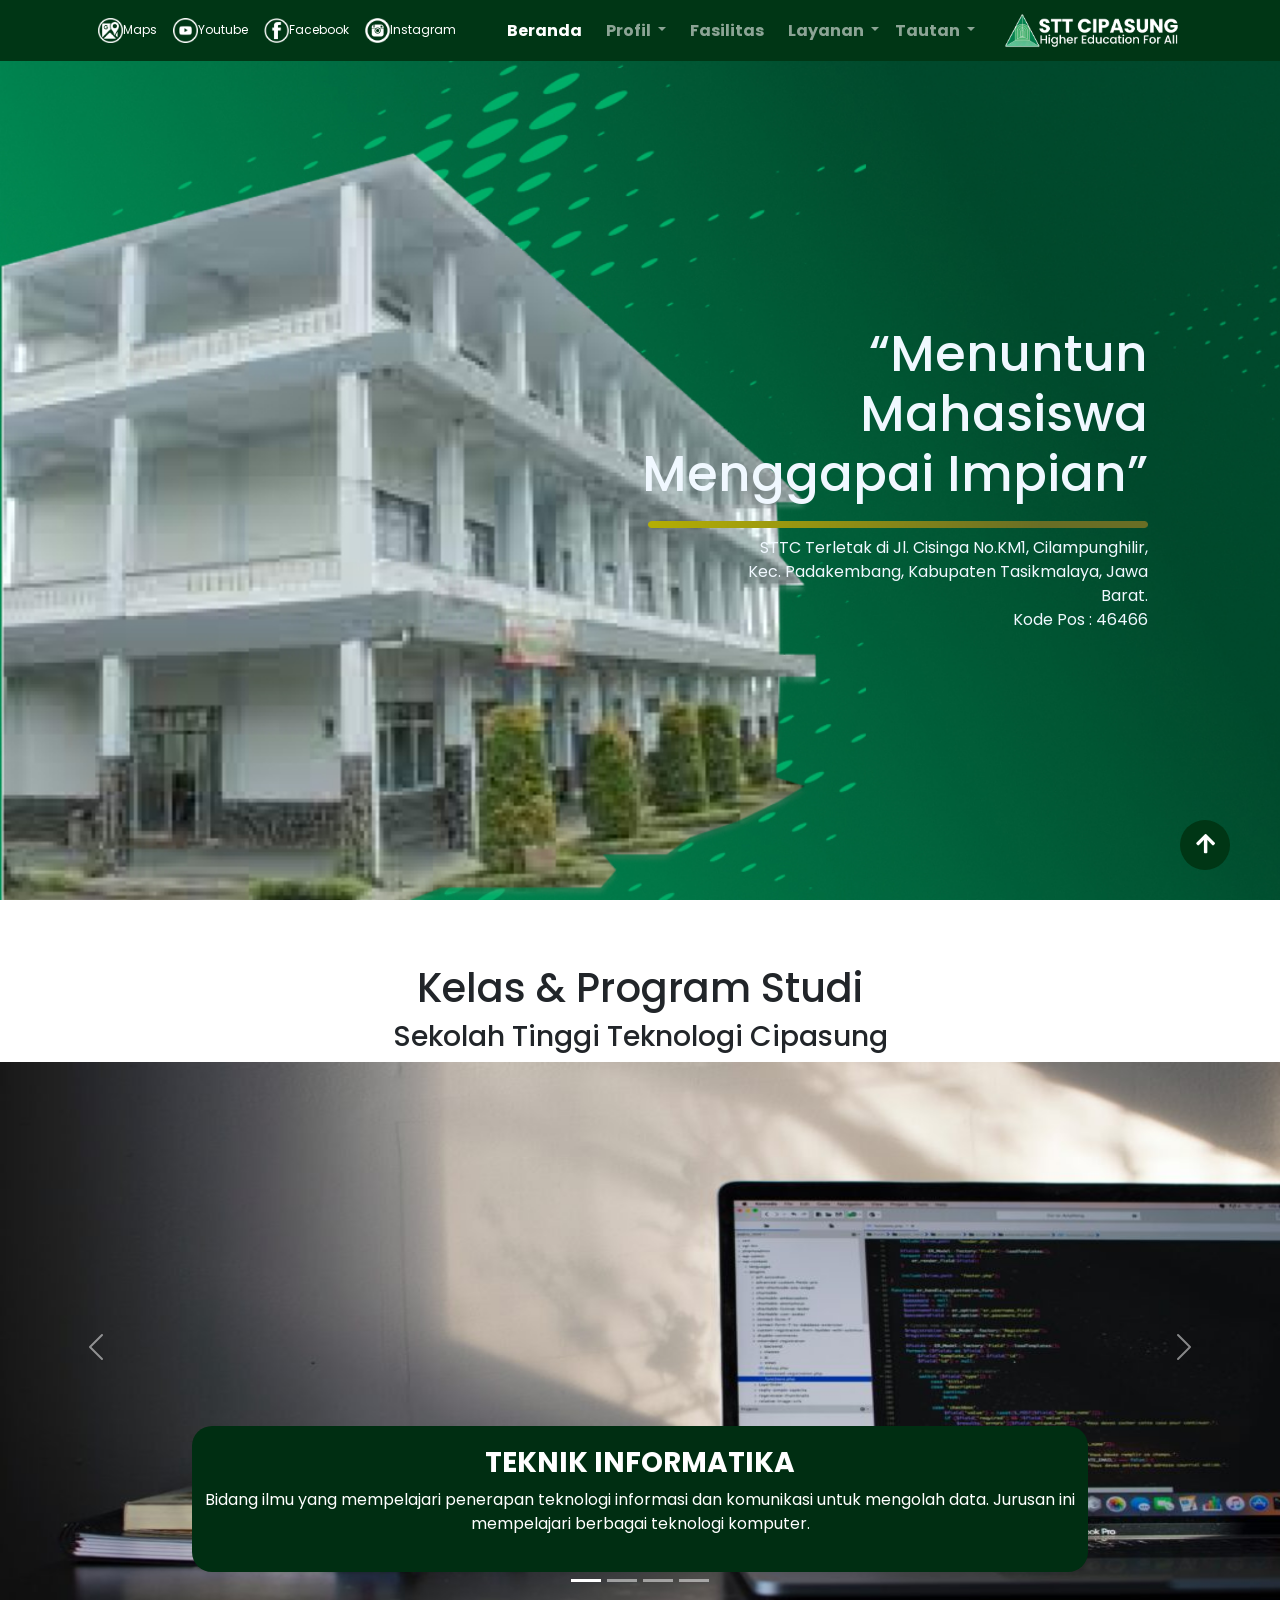
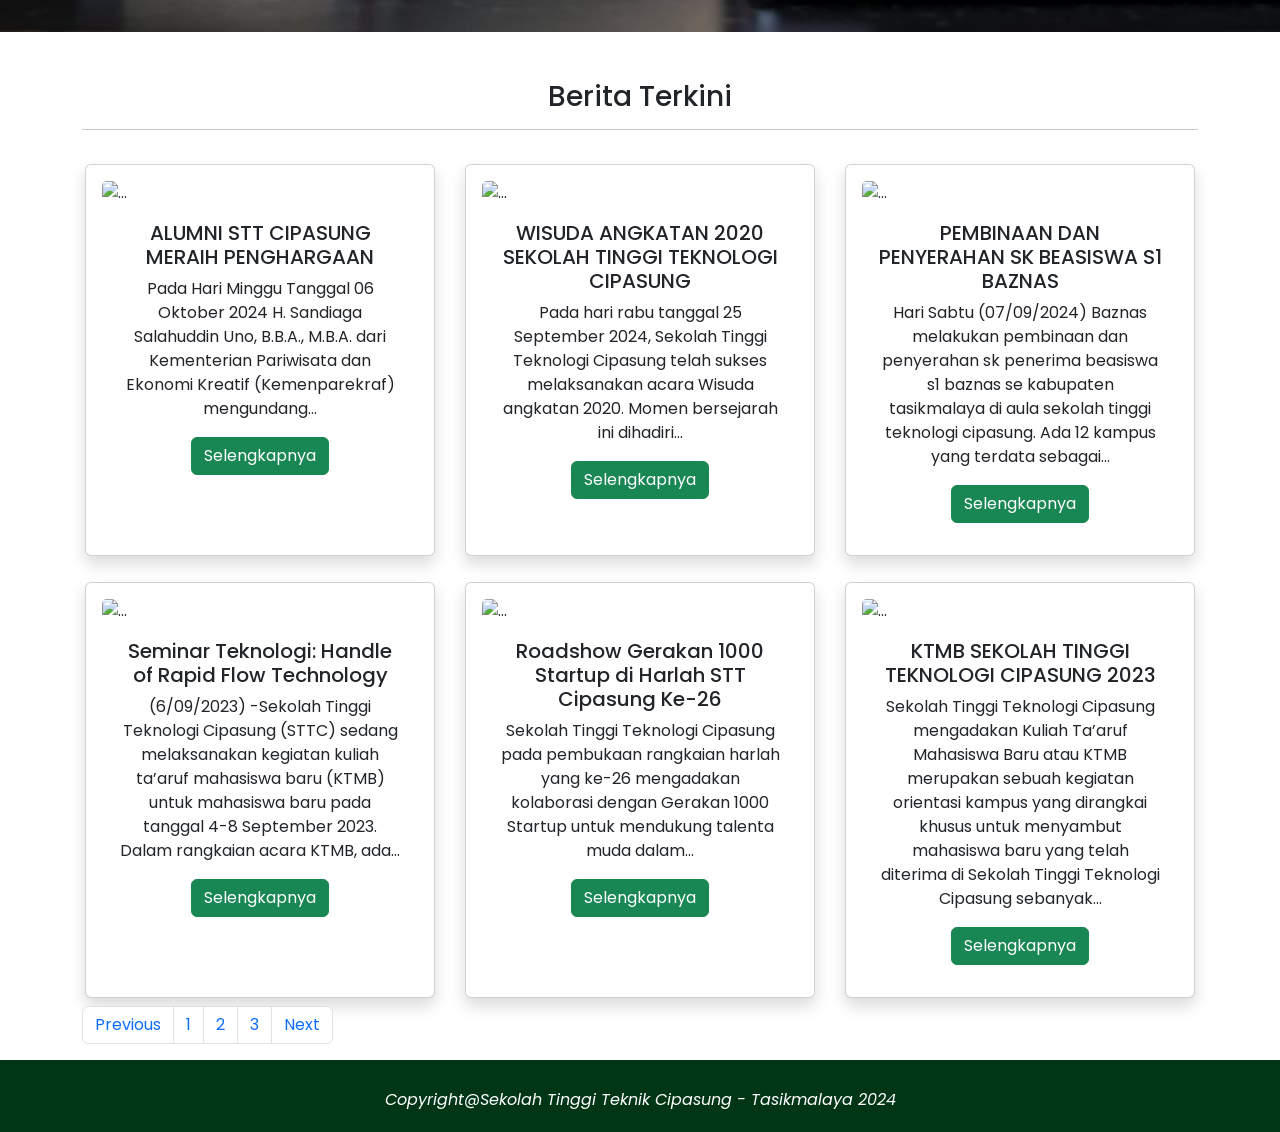
==== commit 6a2d2a4c: "edit berita" ====
--- a/index.html
+++ b/index.html
@@ -257,69 +257,75 @@
 
         <div class="container">
             <div class="row">
-                <div class="card col-sm-4" style="width: 350px;">
-                    <img src="assets/if.jpg" class="card-img-top" alt="...">
-                    <div class="card-body">
-                        <center>
-                            <h5 class="card-title">Card title</h5>
-                            <p class="card-text">Some quick example text to build on the card title and make up the bulk
-                                of the card's content.</p>
-                            <a href="#" class="btn btn-primary">Go somewhere</a>
-                        </center>
-                    </div>
-                </div>
-                <div class="card col-sm-4" style="width: 350px;">
-                    <img src="assets/if.jpg" class="card-img-top" alt="...">
-                    <div class="card-body">
-                        <center>
-                            <h5 class="card-title">Card title</h5>
-                            <p class="card-text">Some quick example text to build on the card title and make up the bulk
-                                of the card's content.</p>
-                            <a href="#" class="btn btn-primary">Go somewhere</a>
-                        </center>
-                    </div>
-                </div>
-                <div class="card col-sm-4" style="width: 350px;">
-                    <img src="assets/if.jpg" class="card-img-top" alt="...">
-                    <div class="card-body">
-                        <center>
-                            <h5 class="card-title">Card title</h5>
-                            <p class="card-text">Some quick example text to build on the card title and make up the bulk
-                                of the card's content.</p>
-                            <a href="#" class="btn btn-primary">Go somewhere</a>
-                        </center>
-                    </div>
-                </div>
-                <div class="card col-sm-4" style="width: 350px;">
-                    <img src="assets/if.jpg" class="card-img-top" alt="...">
-                    <div class="card-body">
-                        <center>
-                            <h5 class="card-title">Card title</h5>
-                            <p class="card-text">Some quick example text to build on the card title and make up the bulk
-                                of the card's content.</p>
-                            <a href="#" class="btn btn-primary">Go somewhere</a>
-                        </center>
-                    </div>
-                </div>
-                <div class="card col-sm-4" style="width: 350px;">
-                    <img src="assets/if.jpg" class="card-img-top" alt="...">
-                    <div class="card-body">
-                        <center>
-                            <h5 class="card-title">Card title</h5>
-                            <p class="card-text">Some quick example text to build on the card title and make up the bulk
-                                of the card's content.</p>
-                            <a href="#" class="btn btn-primary">Go somewhere</a>
-                        </center>
-                    </div>
-                </div>
-                <div class="card col-sm-4" style="width: 350px;">
-                    <img src="assets/if.jpg" class="card-img-top" alt="...">
-                    <div class="card-body">
-                        <center>
-                            <h5 class="card-title">Card title</h5>
-                            <p class="card-text">Some quick example text to build on the card title and make up the bulk
-                                of the card's content.</p>
-                            <a href="#" class="btn btn-primary">Go somewhere</a>
+
+                <!-- BERITA PERTAMA -->
+                <div class="card col-sm-4 shadow p-3 mb-2 bg-body rounded" style="width: 350px;">
+                    <img src="https://sttcipasung.ac.id/wp-content/uploads/2024/10/baparekraf.webp" class="card-img-top" alt="...">
+                    <div class="card-body">
+                        <center>
+                            <h5 class="card-title">ALUMNI STT CIPASUNG MERAIH PENGHARGAAN</h5>
+                            <p class="card-text">Pada Hari Minggu Tanggal 06 Oktober 2024 H. Sandiaga Salahuddin Uno, B.B.A., M.B.A.  dari Kementerian Pariwisata dan Ekonomi Kreatif (Kemenparekraf) mengundang...</p>
+                            <a href="https://sttcipasung.ac.id/2024/10/alumni-stt-cipasung-meraih-penghargaan-sebagai-peserta-dan-capstone-terbaik-baparekraf-digital-talent/" class="btn btn-success">Selengkapnya</a>
+                        </center>
+                    </div>
+                </div>
+
+                <!-- BERITA KEDUA -->
+                <div class="card col-sm-4 shadow p-3 mb-2 bg-body rounded" style="width: 350px;">
+                    <img src="https://sttcipasung.ac.id/wp-content/uploads/2024/10/WhatsApp-Image-2024-10-01-at-15.36.31-1024x675.jpeg" class="card-img-top" alt="...">
+                    <div class="card-body">
+                        <center>
+                            <h5 class="card-title">WISUDA ANGKATAN 2020 SEKOLAH TINGGI TEKNOLOGI CIPASUNG</h5>
+                            <p class="card-text">Pada hari rabu tanggal 25 September 2024, Sekolah Tinggi Teknologi Cipasung telah sukses melaksanakan acara Wisuda angkatan 2020. Momen bersejarah ini dihadiri...</p>
+                            <a href="https://sttcipasung.ac.id/2024/10/wisuda-angkatan-2020-sekolah-tinggi-teknologi-cipasung/" class="btn btn-success">Selengkapnya</a>
+                        </center>
+                    </div>
+                </div>
+
+                <!-- BERITA KETIGA -->
+                <div class="card col-sm-4 shadow p-3 mb-2 bg-body rounded" style="width: 350px;">
+                    <img src="https://sttcipasung.ac.id/wp-content/uploads/2024/09/IMG_3700-1-1200x675.png" class="card-img-top" alt="...">
+                    <div class="card-body">
+                        <center>
+                            <h5 class="card-title">PEMBINAAN DAN PENYERAHAN SK BEASISWA S1 BAZNAS</h5>
+                            <p class="card-text">Hari Sabtu (07/09/2024)  Baznas melakukan pembinaan dan penyerahan sk penerima beasiswa s1 baznas se kabupaten tasikmalaya di aula sekolah tinggi teknologi cipasung. Ada 12 kampus yang terdata sebagai...</p>
+                            <a href="https://sttcipasung.ac.id/2024/09/pembinaan-dan-penyerahan-sk-beasiswa-s1-baznas/" class="btn btn-success">Selengkapnya</a>
+                        </center>
+                    </div>
+                </div>
+
+                <!-- BERITA KEEMPAT -->
+                <div class="card col-sm-4 shadow p-3 mb-2 bg-body rounded" style="width: 350px;">
+                    <img src="https://sttcipasung.ac.id/wp-content/uploads/2023/09/WhatsApp-Image-2023-09-06-at-11.36.13-1200x675.jpeg" class="card-img-top" alt="...">
+                    <div class="card-body">
+                        <center>
+                            <h5 class="card-title">Seminar Teknologi: Handle of Rapid Flow Technology</h5>
+                            <p class="card-text">(6/09/2023) -Sekolah Tinggi Teknologi Cipasung (STTC) sedang melaksanakan kegiatan kuliah ta’aruf mahasiswa baru (KTMB) untuk mahasiswa baru pada tanggal 4-8 September 2023. Dalam rangkaian acara KTMB, ada...</p>
+                            <a href="https://sttcipasung.ac.id/2023/09/seminar-teknologi-handle-of-rapid-flour-technology/" class="btn btn-success">Selengkapnya</a>
+                        </center>
+                    </div>
+                </div>
+
+                <!-- BERITA KELIMA -->
+                <div class="card col-sm-4 shadow p-3 mb-2 bg-body rounded" style="width: 350px;">
+                    <img src="https://sttcipasung.ac.id/wp-content/uploads/2023/07/IMG_0010-1-1024x683.jpg" class="card-img-top" alt="...">
+                    <div class="card-body">
+                        <center>
+                            <h5 class="card-title">Roadshow Gerakan 1000 Startup di Harlah STT Cipasung Ke-26</h5>
+                            <p class="card-text">Sekolah Tinggi Teknologi Cipasung pada pembukaan rangkaian harlah yang ke-26 mengadakan kolaborasi dengan Gerakan 1000 Startup untuk mendukung talenta muda dalam...</p>
+                            <a href="https://sttcipasung.ac.id/2023/07/roadshow-gerakan-1000-startup-di-harlah-stt-cipasung-ke-26/" class="btn btn-success">Selengkapnya</a>
+                        </center>
+                    </div>
+                </div>
+
+                <!-- BERITA KEENAM -->
+                <div class="card col-sm-4 shadow p-3 mb-2 bg-body rounded" style="width: 350px;">
+                    <img src="https://sttcipasung.ac.id/wp-content/uploads/2023/09/WhatsApp-Image-2023-09-05-at-11.35.29-1200x675.jpeg" class="card-img-top" alt="...">
+                    <div class="card-body">
+                        <center>
+                            <h5 class="card-title">KTMB SEKOLAH TINGGI TEKNOLOGI CIPASUNG 2023</h5>
+                            <p class="card-text">Sekolah Tinggi Teknologi Cipasung mengadakan Kuliah Ta’aruf Mahasiswa Baru atau KTMB merupakan sebuah kegiatan orientasi kampus yang dirangkai khusus untuk menyambut mahasiswa baru yang telah diterima di Sekolah Tinggi Teknologi Cipasung sebanyak...</p>
+                            <a href="#" class="btn btn-success">Selengkapnya</a>
                         </center>
                     </div>
                 </div>
@@ -345,7 +351,7 @@
     <nav class="footer collapse-bottom">
         <center>
             <br>
-            <p style="color: white;"><I>Copyright@STTC Tasikmalaya - 2024</I></p>
+            <p style="color: white;"><I>Copyright@Sekolah Tinggi Teknik Cipasung - Tasikmalaya 2024</I></p>
         </center>
     </nav>
     <section>
--- a/css/style.css
+++ b/css/style.css
@@ -5,7 +5,7 @@
 /* Navbar Style */
 
 .navbar {
-    background-color: rgb(19, 80, 0);
+    background-color: rgb(0, 54, 21);
 
 }
 
@@ -84,11 +84,13 @@
 }
 
 .card {
-    margin: 15px;
+    margin-left: 15PX;
+    margin-right: 15px;
+    margin-top: 18px;
 }
 
 .footer {
-    background-color: rgb(19, 80, 0);
+    background-color: rgb(0, 54, 21);
     padding: 4px;
 }
 
@@ -96,7 +98,7 @@
     position: fixed;
     width: 50px;
     height: 50px;
-    background: #015722;
+    background: rgb(0, 54, 21);
     bottom: 30px;
     right: 50px;
     border-radius: 100px;
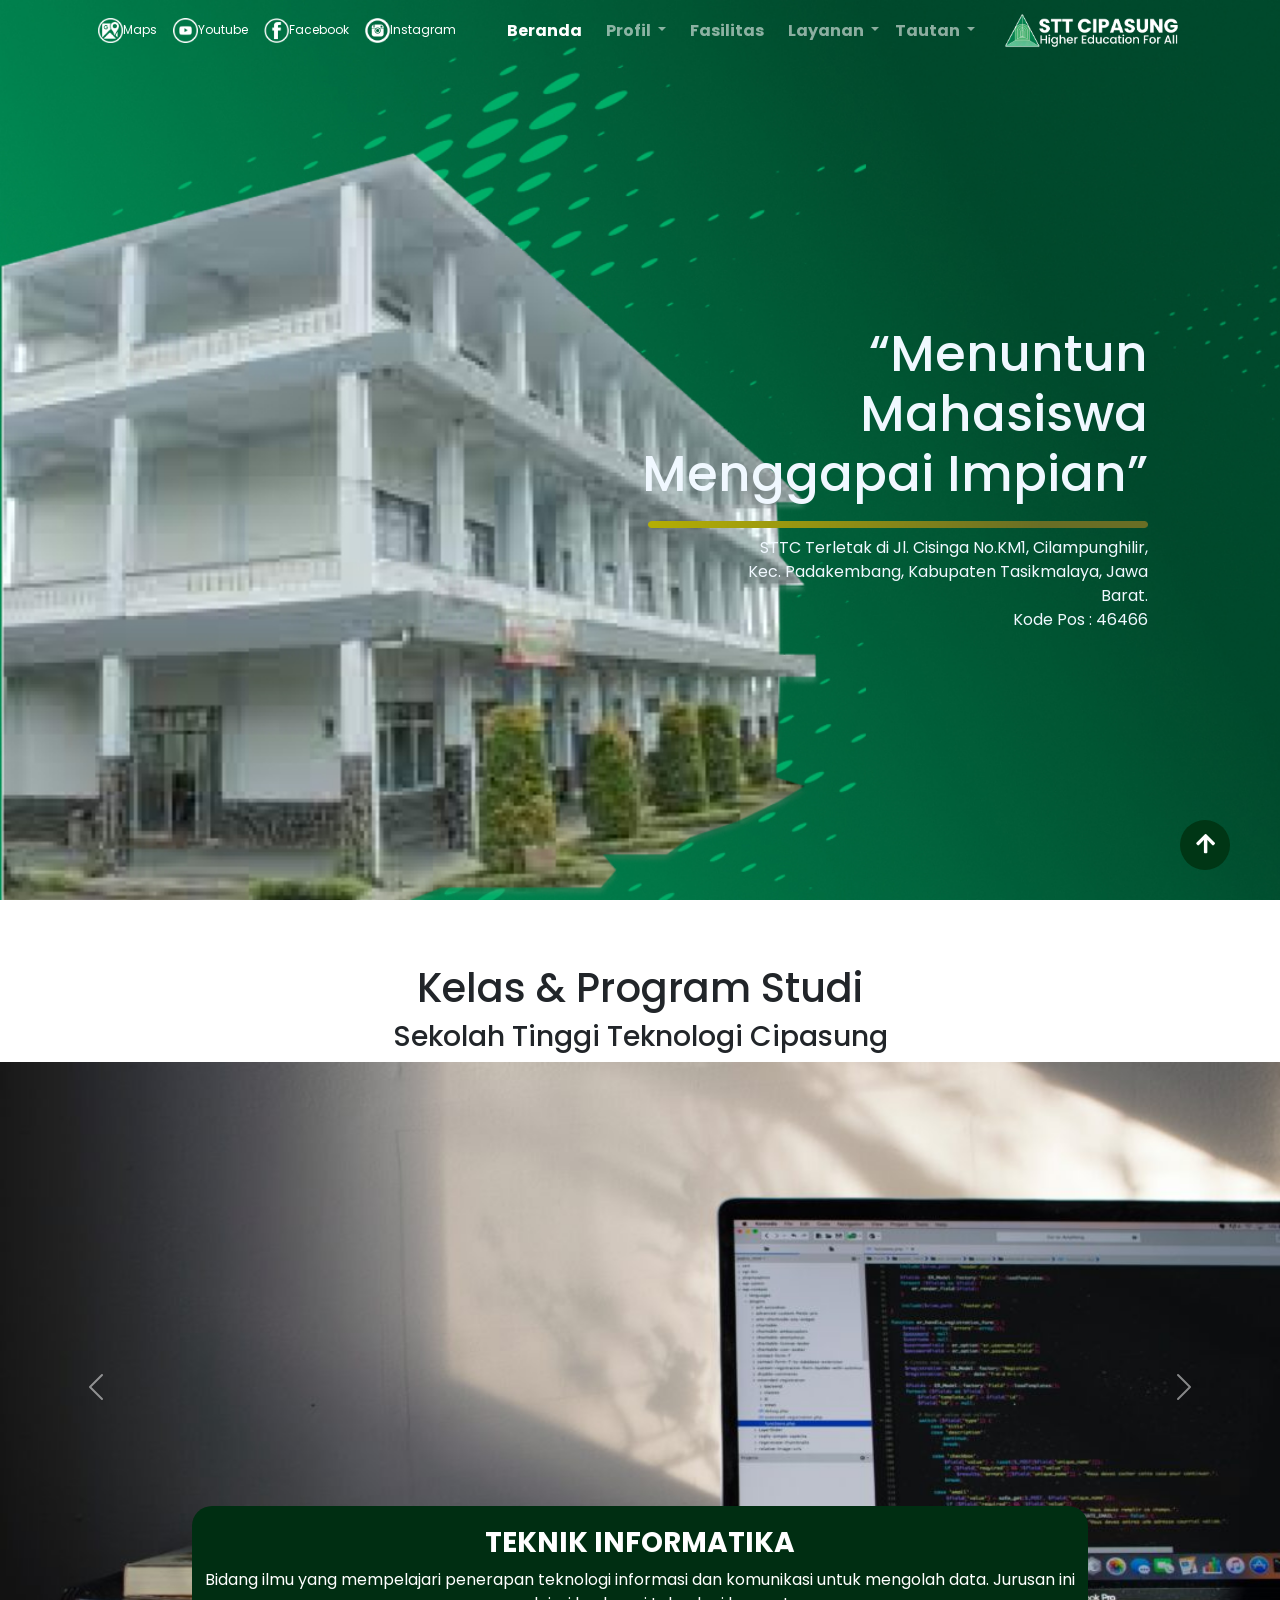
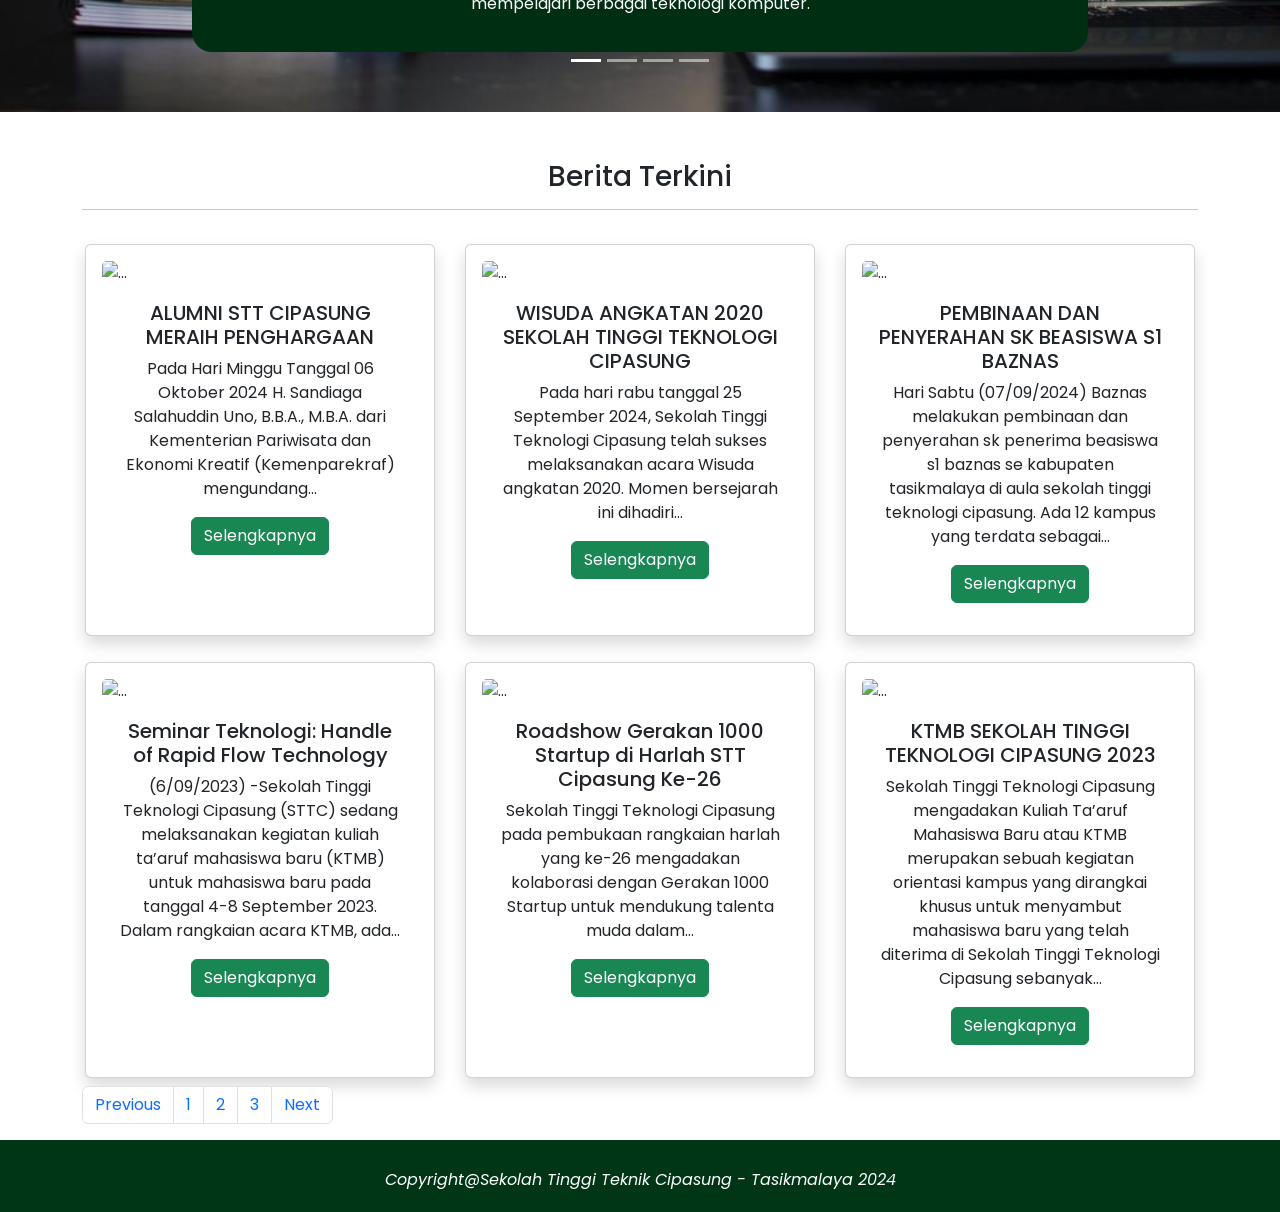
==== commit bf1a9011: "perubahan navbar" ====
--- a/index.html
+++ b/index.html
@@ -19,7 +19,7 @@
 
     <header>
         <!-- Navbar -->
-        <nav class="navbar navbar-expand-lg navbar-dark fixed-top">
+        <nav class="navbar navbar-expand-lg navbar-dark position-absolute w-100">
             <div class="container">
                 <a class="navbar-brand" href="#"></a>
                 <button class="navbar-toggler" type="button" data-bs-toggle="collapse" data-bs-target="#navbarNav"
@@ -195,7 +195,7 @@
             </div>
             <div class="carousel-inner">
                 <div class="carousel-item active">
-                    <img src="assets/if.jpg" class="d-block w-100" alt="" height="570px">
+                    <img src="assets/if.jpg" class="d-block w-100" alt="" height="650px">
                     <div class="carousel-caption d-none d-sm-block">
                         <h3><b>TEKNIK INFORMATIKA</b></h3>
                         <p>Bidang ilmu yang mempelajari penerapan teknologi informasi dan komunikasi untuk mengolah
@@ -203,7 +203,7 @@
                     </div>
                 </div>
                 <div class="carousel-item">
-                    <img src="assets/ti.jpeg" class="d-block w-100" alt="" height="570px">
+                    <img src="assets/ti.jpeg" class="d-block w-100" alt="" height="650px">
                     <div class="carousel-caption d-none d-md-block">
                         <h3><b>TEKNIK INDUSTRI</b></h3>
                         <p>Bidang ilmu yang mempelajari bagaimana mengoptimalisasi kegiatan manusia seperti produksi,
@@ -212,7 +212,7 @@
                     </div>
                 </div>
                 <div class="carousel-item ">
-                    <img src="assets/rgl.jpg" class="d-block w-100" alt="" height="570px">
+                    <img src="assets/rgl.jpg" class="d-block w-100" alt="" height="650px">
                     <div class="carousel-caption d-none d-md-block">
                         <h3><b>KELAS REGULER</b></h3>
                         <p>Adalah program perkuliahan yang mengikuti jadwal standar dan kurikulum umum, yang biasanya
@@ -220,7 +220,7 @@
                     </div>
                 </div>
                 <div class="carousel-item ">
-                    <img src="assets/zoom.jpeg" class="d-block w-100" alt="" height="570px">
+                    <img src="assets/zoom.jpeg" class="d-block w-100" alt="" height="650px">
                     <div class="carousel-caption d-none d-md-block">
                         <h3><b>KELAS KARYAWAN</b></h3>
                         <p>Program perkuliahan yang ditujukan untuk mahasiswa yang sudah bekerja. Program ini dirancang
--- a/css/style.css
+++ b/css/style.css
@@ -5,7 +5,7 @@
 /* Navbar Style */
 
 .navbar {
-    background-color: rgb(0, 54, 21);
+    background-color: transparent;
 
 }
 
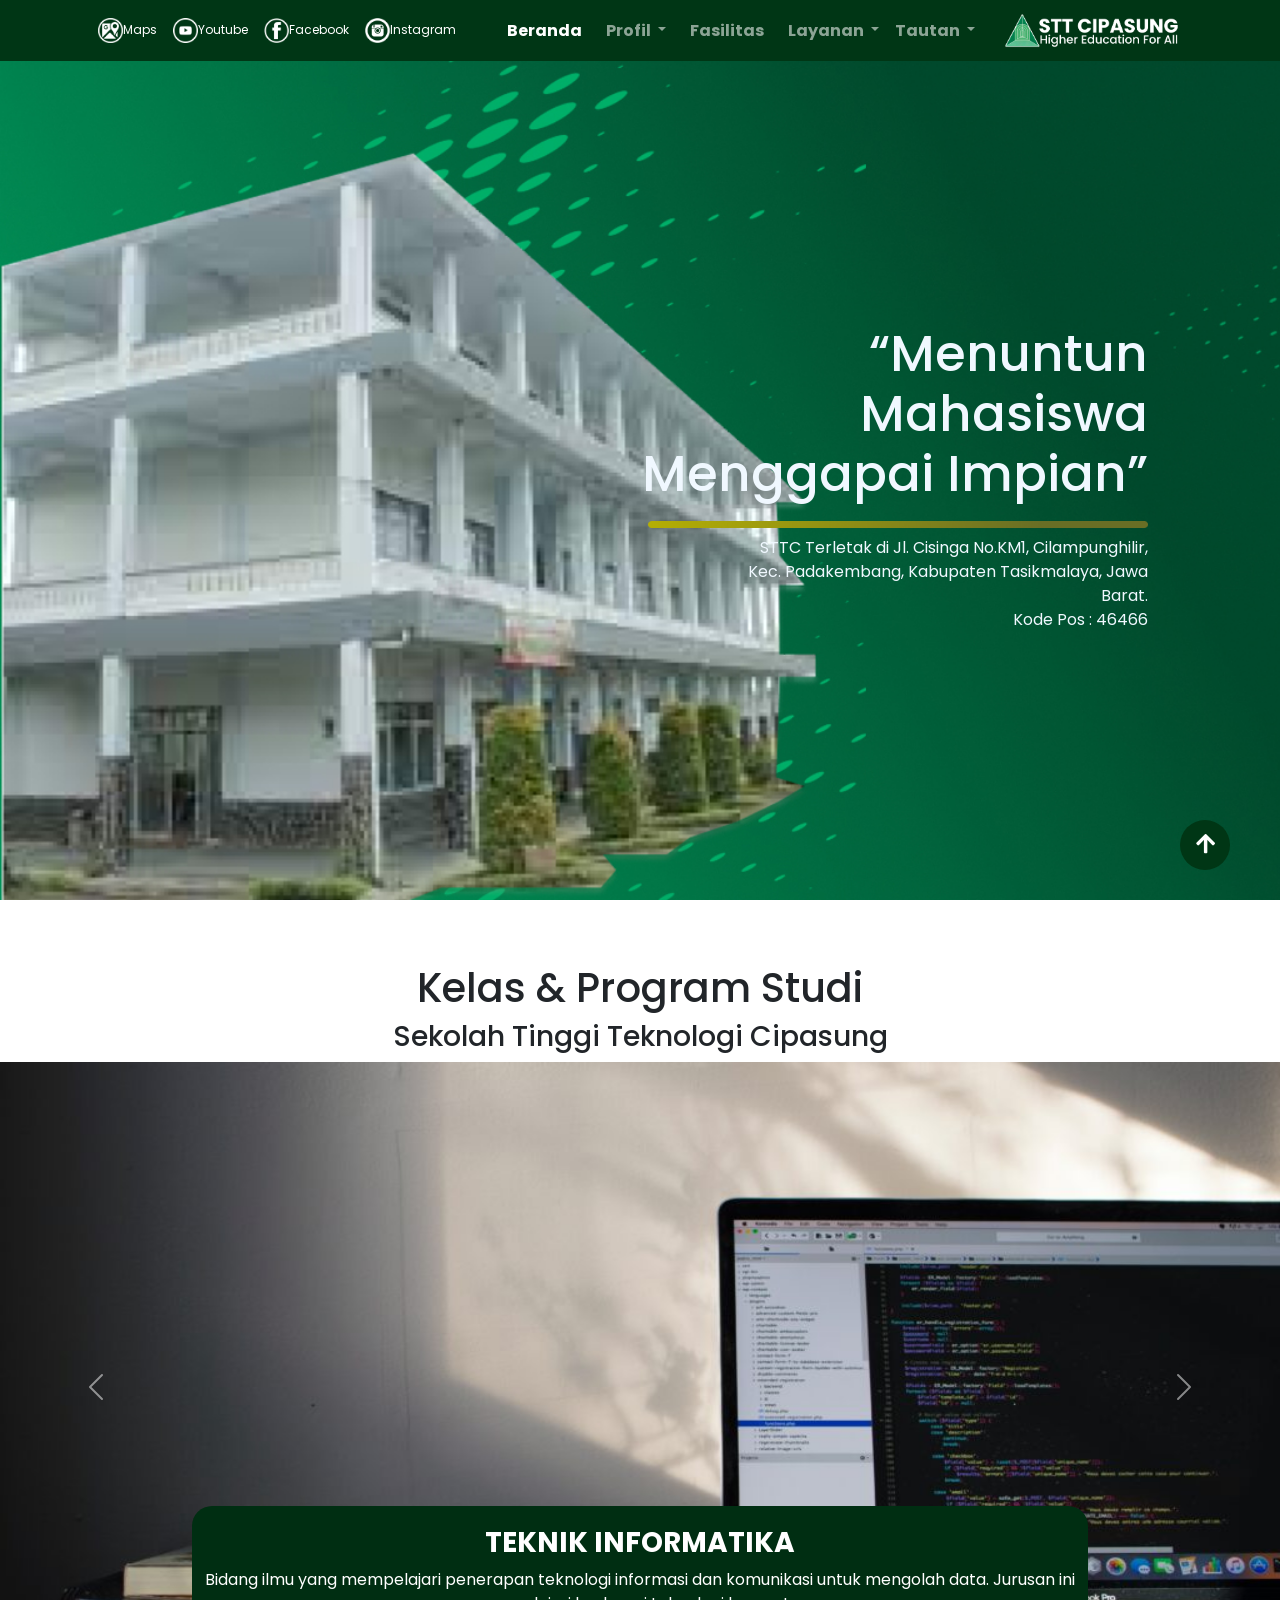
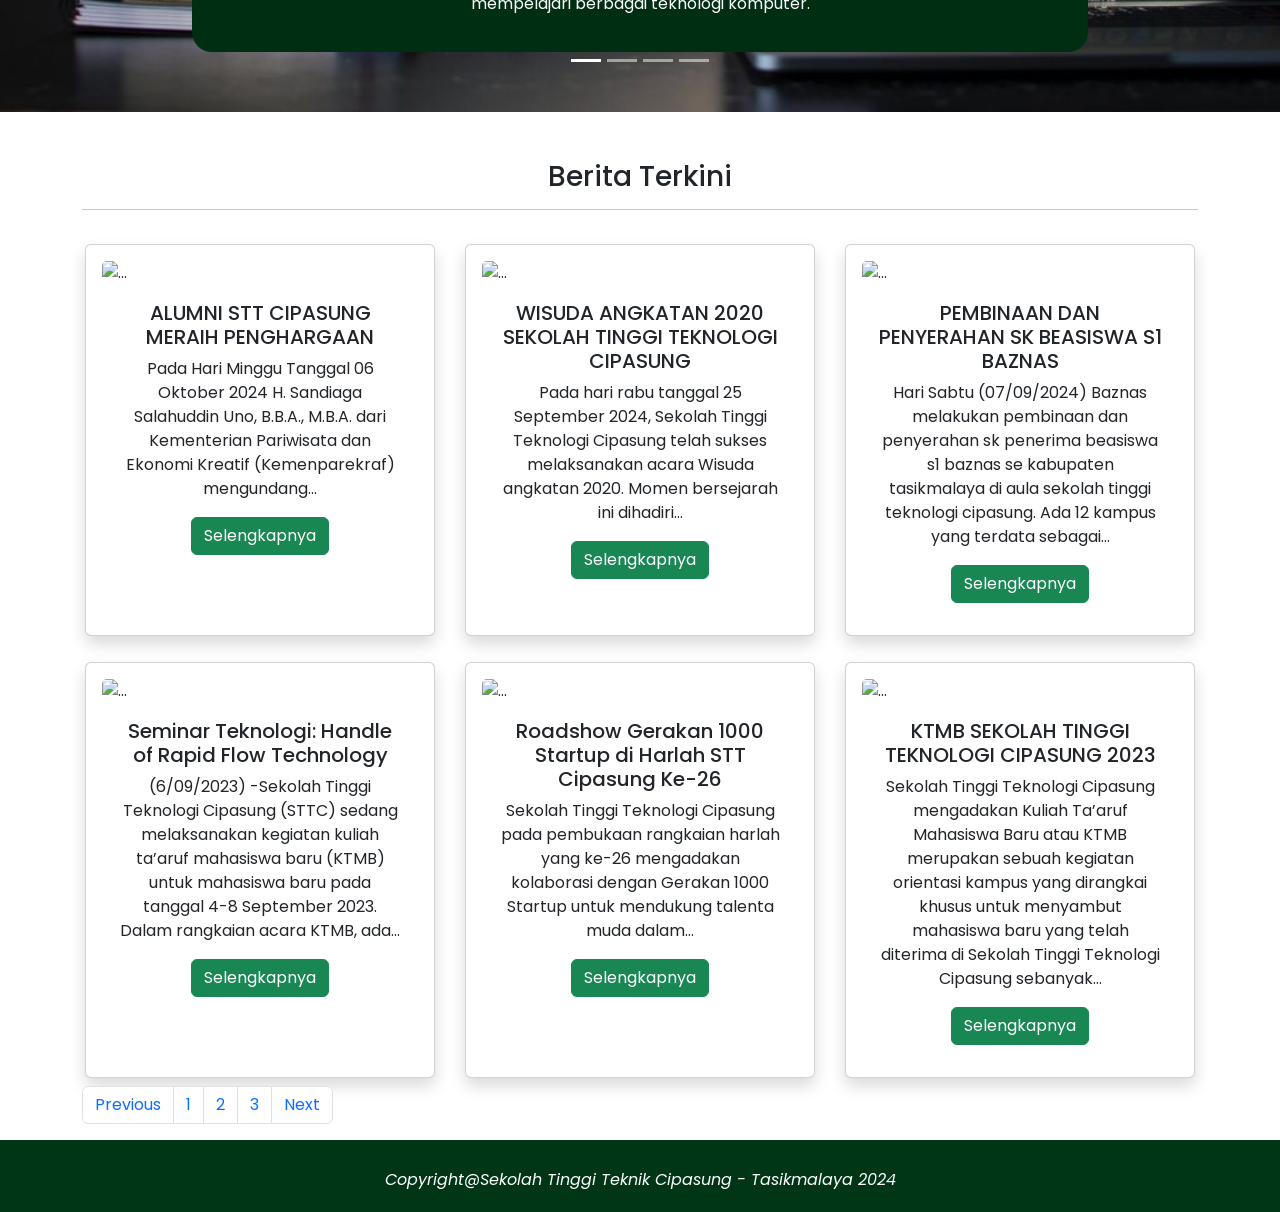
==== commit f8e37571: "perubahan navbar" ====
--- a/index.html
+++ b/index.html
@@ -19,7 +19,7 @@
 
     <header>
         <!-- Navbar -->
-        <nav class="navbar navbar-expand-lg navbar-dark position-absolute w-100">
+        <nav class="navbar navbar-expand-lg navbar-dark fixed-top">
             <div class="container">
                 <a class="navbar-brand" href="#"></a>
                 <button class="navbar-toggler" type="button" data-bs-toggle="collapse" data-bs-target="#navbarNav"
--- a/css/style.css
+++ b/css/style.css
@@ -5,7 +5,7 @@
 /* Navbar Style */
 
 .navbar {
-    background-color: transparent;
+    background-color: rgb(0, 54, 21);
 
 }
 
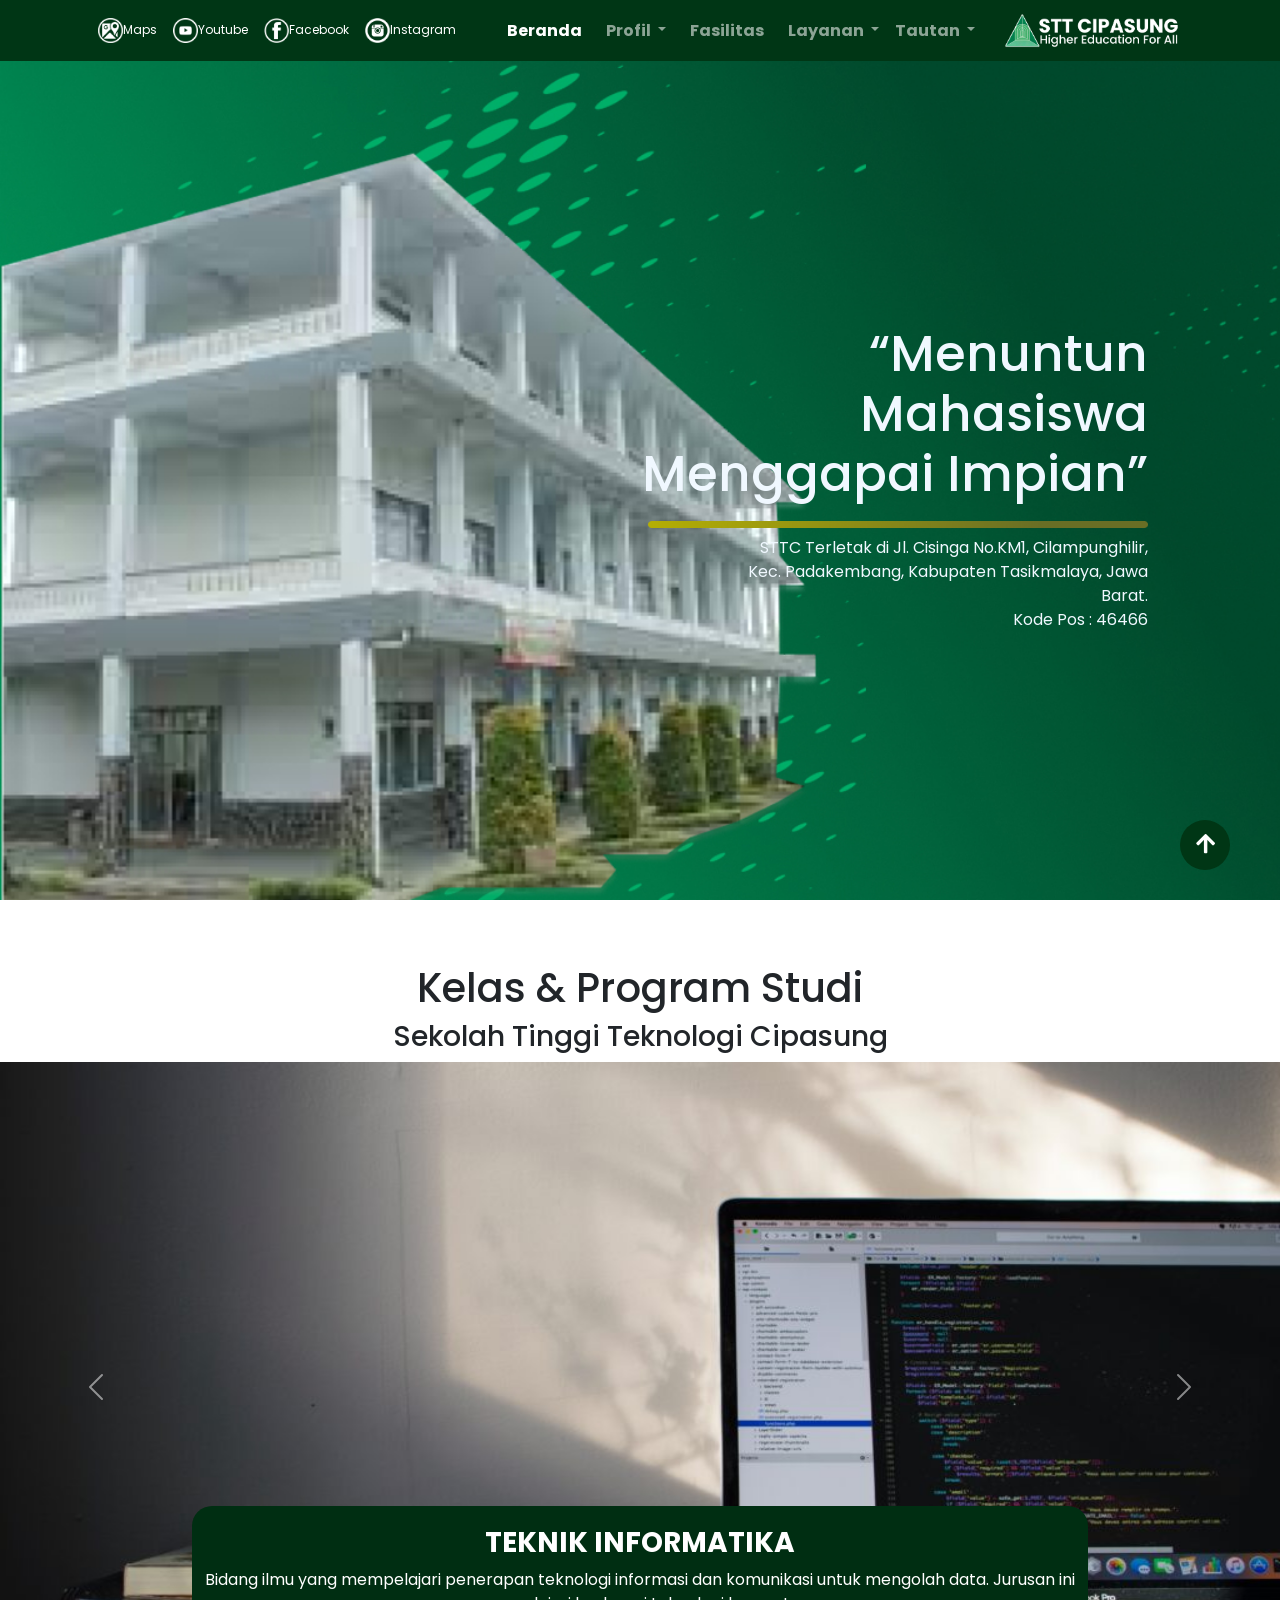
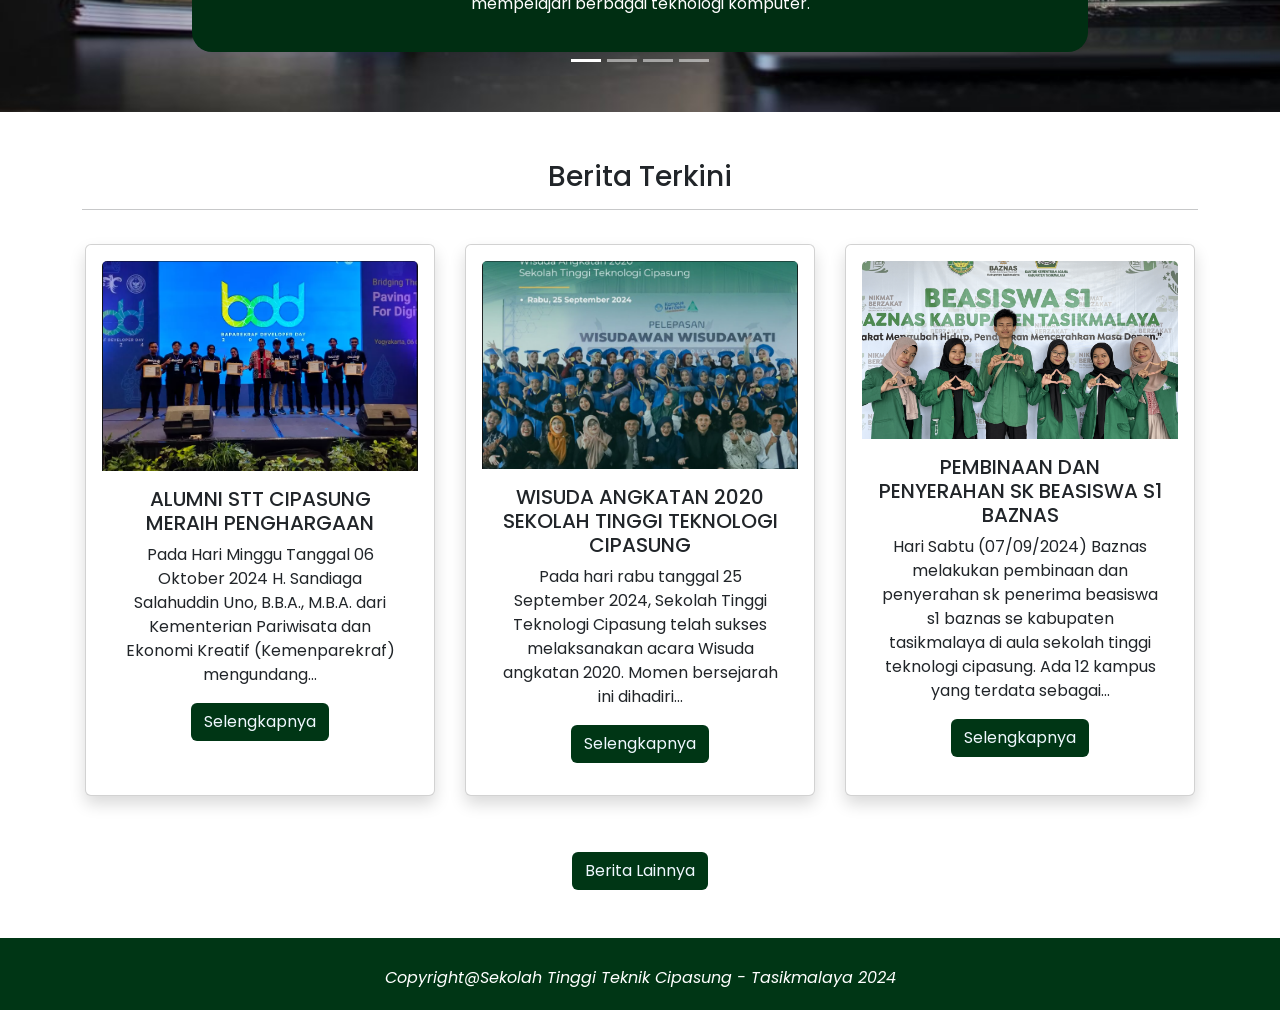
==== commit 4759d235: "tambah blog, edit margin beranda" ====
--- a/index.html
+++ b/index.html
@@ -56,11 +56,11 @@
                                     Profil
                                 </a>
                                 <ul class="dropdown-menu" aria-labelledby="navbarDropdown">
-                                    <li><a class="dropdown-item" href="#">Tentang</a></li>
-                                    <li>
-                                        <hr class="dropdown-divider">
-                                    </li>
-                                    <li><a class="dropdown-item" href="#">Statuta STTC</a></li>
+                                    <li><a class="dropdown-item" href="tentang.html">Tentang</a></li>
+                                    <li>
+                                        <hr class="dropdown-divider">
+                                    </li>
+                                    <li><a class="dropdown-item" href="status.html">Statuta STTC</a></li>
                                     <li>
                                         <hr class="dropdown-divider">
                                     </li>
@@ -88,7 +88,7 @@
                                     <li>
                                         <hr class="dropdown-divider">
                                     </li>
-                                    <li><a class="dropdown-item" href="#">Akreditasi</a></li>
+                                    <li><a class="dropdown-item" href="akreditasi.html">Akreditasi</a></li>
                                     <li>
                                 </ul>
                             </li>
@@ -128,6 +128,10 @@
                                     Tautan
                                 </a>
                                 <ul class="dropdown-menu" aria-labelledby="navbarDropdown">
+                                    <li><a class="dropdown-item" href="blog.html">Blog Kampus</a></li>
+                                    <li>
+                                        <hr class="dropdown-divider">
+                                    </li>
                                     <li><a class="dropdown-item" href="#">LPPM</a></li>
                                     <li>
                                         <hr class="dropdown-divider">
@@ -174,7 +178,7 @@
                     <center>
                         <h1>Kelas & Program Studi</h1>
                         <h3>Sekolah Tinggi Teknologi Cipasung</h3>
-                    
+
                     </center>
                 </div>
             </div>
@@ -255,94 +259,72 @@
             </div>
         </div>
 
-        <div class="container">
-            <div class="row">
+        <div class="container justify-content-center">
+            <div class="row justify-content-center">
 
                 <!-- BERITA PERTAMA -->
-                <div class="card col-sm-4 shadow p-3 mb-2 bg-body rounded" style="width: 350px;">
-                    <img src="https://sttcipasung.ac.id/wp-content/uploads/2024/10/baparekraf.webp" class="card-img-top" alt="...">
+                <div class="card col-md-4 shadow p-3 mb-2 bg-body rounded" style="width: 350px;">
+                    <img src="assets/blog/brt1.PNG" class="card-img-top" alt="...">
                     <div class="card-body">
                         <center>
                             <h5 class="card-title">ALUMNI STT CIPASUNG MERAIH PENGHARGAAN</h5>
-                            <p class="card-text">Pada Hari Minggu Tanggal 06 Oktober 2024 H. Sandiaga Salahuddin Uno, B.B.A., M.B.A.  dari Kementerian Pariwisata dan Ekonomi Kreatif (Kemenparekraf) mengundang...</p>
-                            <a href="https://sttcipasung.ac.id/2024/10/alumni-stt-cipasung-meraih-penghargaan-sebagai-peserta-dan-capstone-terbaik-baparekraf-digital-talent/" class="btn btn-success">Selengkapnya</a>
+                            <p class="card-text">Pada Hari Minggu Tanggal 06 Oktober 2024 H. Sandiaga Salahuddin Uno,
+                                B.B.A., M.B.A. dari Kementerian Pariwisata dan Ekonomi Kreatif (Kemenparekraf)
+                                mengundang...</p>
+                            <div class="tombol">
+                                <a href="https://sttcipasung.ac.id/2024/10/alumni-stt-cipasung-meraih-penghargaan-sebagai-peserta-dan-capstone-terbaik-baparekraf-digital-talent/"
+                                    class="btn btn-next">Selengkapnya</a>
+                            </div>
                         </center>
                     </div>
                 </div>
 
                 <!-- BERITA KEDUA -->
-                <div class="card col-sm-4 shadow p-3 mb-2 bg-body rounded" style="width: 350px;">
-                    <img src="https://sttcipasung.ac.id/wp-content/uploads/2024/10/WhatsApp-Image-2024-10-01-at-15.36.31-1024x675.jpeg" class="card-img-top" alt="...">
+                <div class="card col-md-4 shadow p-3 mb-2 bg-body rounded" style="width: 350px;">
+                    <img src="assets/blog/brt2.PNG" class="card-img-top" alt="...">
                     <div class="card-body">
                         <center>
                             <h5 class="card-title">WISUDA ANGKATAN 2020 SEKOLAH TINGGI TEKNOLOGI CIPASUNG</h5>
-                            <p class="card-text">Pada hari rabu tanggal 25 September 2024, Sekolah Tinggi Teknologi Cipasung telah sukses melaksanakan acara Wisuda angkatan 2020. Momen bersejarah ini dihadiri...</p>
-                            <a href="https://sttcipasung.ac.id/2024/10/wisuda-angkatan-2020-sekolah-tinggi-teknologi-cipasung/" class="btn btn-success">Selengkapnya</a>
+                            <p class="card-text">Pada hari rabu tanggal 25 September 2024, Sekolah Tinggi Teknologi
+                                Cipasung telah sukses melaksanakan acara Wisuda angkatan 2020. Momen bersejarah ini
+                                dihadiri...</p>
+                            <div class="tombol">
+                                <a href="https://sttcipasung.ac.id/2024/10/wisuda-angkatan-2020-sekolah-tinggi-teknologi-cipasung/"
+                                    class="btn btn-next">Selengkapnya</a>
+                            </div>
                         </center>
                     </div>
                 </div>
 
                 <!-- BERITA KETIGA -->
-                <div class="card col-sm-4 shadow p-3 mb-2 bg-body rounded" style="width: 350px;">
-                    <img src="https://sttcipasung.ac.id/wp-content/uploads/2024/09/IMG_3700-1-1200x675.png" class="card-img-top" alt="...">
+                <div class="card col-md-4 shadow p-3 mb-2 bg-body rounded" style="width: 350px;">
+                    <img src="assets/blog/brt3.png" class="card-img-top" alt="...">
                     <div class="card-body">
                         <center>
                             <h5 class="card-title">PEMBINAAN DAN PENYERAHAN SK BEASISWA S1 BAZNAS</h5>
-                            <p class="card-text">Hari Sabtu (07/09/2024)  Baznas melakukan pembinaan dan penyerahan sk penerima beasiswa s1 baznas se kabupaten tasikmalaya di aula sekolah tinggi teknologi cipasung. Ada 12 kampus yang terdata sebagai...</p>
-                            <a href="https://sttcipasung.ac.id/2024/09/pembinaan-dan-penyerahan-sk-beasiswa-s1-baznas/" class="btn btn-success">Selengkapnya</a>
+                            <p class="card-text">Hari Sabtu (07/09/2024) Baznas melakukan pembinaan dan penyerahan sk
+                                penerima beasiswa s1 baznas se kabupaten tasikmalaya di aula sekolah tinggi teknologi
+                                cipasung. Ada 12 kampus yang terdata sebagai...</p>
+                            <div class="tombol">
+                                <a href="https://sttcipasung.ac.id/2024/09/pembinaan-dan-penyerahan-sk-beasiswa-s1-baznas/"
+                                    class="btn btn-next">Selengkapnya</a>
+                            </div>
                         </center>
                     </div>
                 </div>
 
-                <!-- BERITA KEEMPAT -->
-                <div class="card col-sm-4 shadow p-3 mb-2 bg-body rounded" style="width: 350px;">
-                    <img src="https://sttcipasung.ac.id/wp-content/uploads/2023/09/WhatsApp-Image-2023-09-06-at-11.36.13-1200x675.jpeg" class="card-img-top" alt="...">
-                    <div class="card-body">
-                        <center>
-                            <h5 class="card-title">Seminar Teknologi: Handle of Rapid Flow Technology</h5>
-                            <p class="card-text">(6/09/2023) -Sekolah Tinggi Teknologi Cipasung (STTC) sedang melaksanakan kegiatan kuliah ta’aruf mahasiswa baru (KTMB) untuk mahasiswa baru pada tanggal 4-8 September 2023. Dalam rangkaian acara KTMB, ada...</p>
-                            <a href="https://sttcipasung.ac.id/2023/09/seminar-teknologi-handle-of-rapid-flour-technology/" class="btn btn-success">Selengkapnya</a>
-                        </center>
-                    </div>
-                </div>
-
-                <!-- BERITA KELIMA -->
-                <div class="card col-sm-4 shadow p-3 mb-2 bg-body rounded" style="width: 350px;">
-                    <img src="https://sttcipasung.ac.id/wp-content/uploads/2023/07/IMG_0010-1-1024x683.jpg" class="card-img-top" alt="...">
-                    <div class="card-body">
-                        <center>
-                            <h5 class="card-title">Roadshow Gerakan 1000 Startup di Harlah STT Cipasung Ke-26</h5>
-                            <p class="card-text">Sekolah Tinggi Teknologi Cipasung pada pembukaan rangkaian harlah yang ke-26 mengadakan kolaborasi dengan Gerakan 1000 Startup untuk mendukung talenta muda dalam...</p>
-                            <a href="https://sttcipasung.ac.id/2023/07/roadshow-gerakan-1000-startup-di-harlah-stt-cipasung-ke-26/" class="btn btn-success">Selengkapnya</a>
-                        </center>
-                    </div>
-                </div>
-
-                <!-- BERITA KEENAM -->
-                <div class="card col-sm-4 shadow p-3 mb-2 bg-body rounded" style="width: 350px;">
-                    <img src="https://sttcipasung.ac.id/wp-content/uploads/2023/09/WhatsApp-Image-2023-09-05-at-11.35.29-1200x675.jpeg" class="card-img-top" alt="...">
-                    <div class="card-body">
-                        <center>
-                            <h5 class="card-title">KTMB SEKOLAH TINGGI TEKNOLOGI CIPASUNG 2023</h5>
-                            <p class="card-text">Sekolah Tinggi Teknologi Cipasung mengadakan Kuliah Ta’aruf Mahasiswa Baru atau KTMB merupakan sebuah kegiatan orientasi kampus yang dirangkai khusus untuk menyambut mahasiswa baru yang telah diterima di Sekolah Tinggi Teknologi Cipasung sebanyak...</p>
-                            <a href="#" class="btn btn-success">Selengkapnya</a>
-                        </center>
-                    </div>
-                </div>
-            </div>
-
-            <nav aria-label="Page navigation example" style="justify-items: center;">
-                <ul class="pagination">
-                    <li class="page-item"><a class="page-link" href="#">Previous</a></li>
-                    <li class="page-item"><a class="page-link" href="#">1</a></li>
-                    <li class="page-item"><a class="page-link" href="#">2</a></li>
-                    <li class="page-item"><a class="page-link" href="#">3</a></li>
-                    <li class="page-item"><a class="page-link" href="#">Next</a></li>
-                </ul>
-            </nav>
-
-            
-            
+
+            </div>
+            <br>
+            <br>
+            <center>
+                <div class="tombol">
+                    <center>
+                        <a href="blog.html" class="btn btn-next">Berita Lainnya</a>
+                    </center>
+                </div>
+            </center>
+            <br><br>
 
 
     </main>
@@ -355,7 +337,7 @@
         </center>
     </nav>
     <section>
-        
+
     </section>
 
     <a class="gotopbtn" href="#"> <i class="fas fa-arrow-up"></i></a>
--- a/css/style.css
+++ b/css/style.css
@@ -50,23 +50,23 @@
 
 }
 
-.tagline{
+.tagline {
     text-align: right;
     color: aliceblue;
     justify-items: right;
-    
+
     margin-right: 120px;
 }
 
-.tagline h1{
+.tagline h1 {
     margin-left: 600px;
     font-size: 50px;
     font-weight: 700px;
-   padding-top: 80px;
-   
+    padding-top: 80px;
+
 }
 
-.tagline p{
+.tagline p {
     margin-left: 700px;
     margin-top: 0px;
     margin-bottom: 0px;
@@ -94,7 +94,7 @@
     padding: 4px;
 }
 
-.gotopbtn{
+.gotopbtn {
     position: fixed;
     width: 50px;
     height: 50px;
@@ -102,10 +102,48 @@
     bottom: 30px;
     right: 50px;
     border-radius: 100px;
-  
+
     text-decoration: none;
     text-align: center;
     line-height: 50px;
     color: rgb(255, 255, 255);
     font-size: 22px;
-  }+}
+
+.blog {
+    margin-top: 80px;
+}
+.tentang {
+ margin-top: 80px;   
+}
+.status {
+    margin-top: 80px;
+}
+.akreditasi {
+    margin-top: 80px;
+}
+
+.dropdown-menu li:hover a{
+    background-color: rgb(0, 54, 21);
+    color: aliceblue;
+}
+
+.dropdown-item.active {
+    background-color: rgb(0, 54, 21);
+}
+
+.btn-next {
+    background-color: rgb(0, 54, 21);
+    color: aliceblue;
+}
+
+
+.tombol :hover a{
+    background-color: rgb(1, 117, 46);
+    color: aliceblue;
+}
+
+.tombol:hover .btn {
+    background-color: rgb(1, 117, 46);
+    color: aliceblue;
+}
